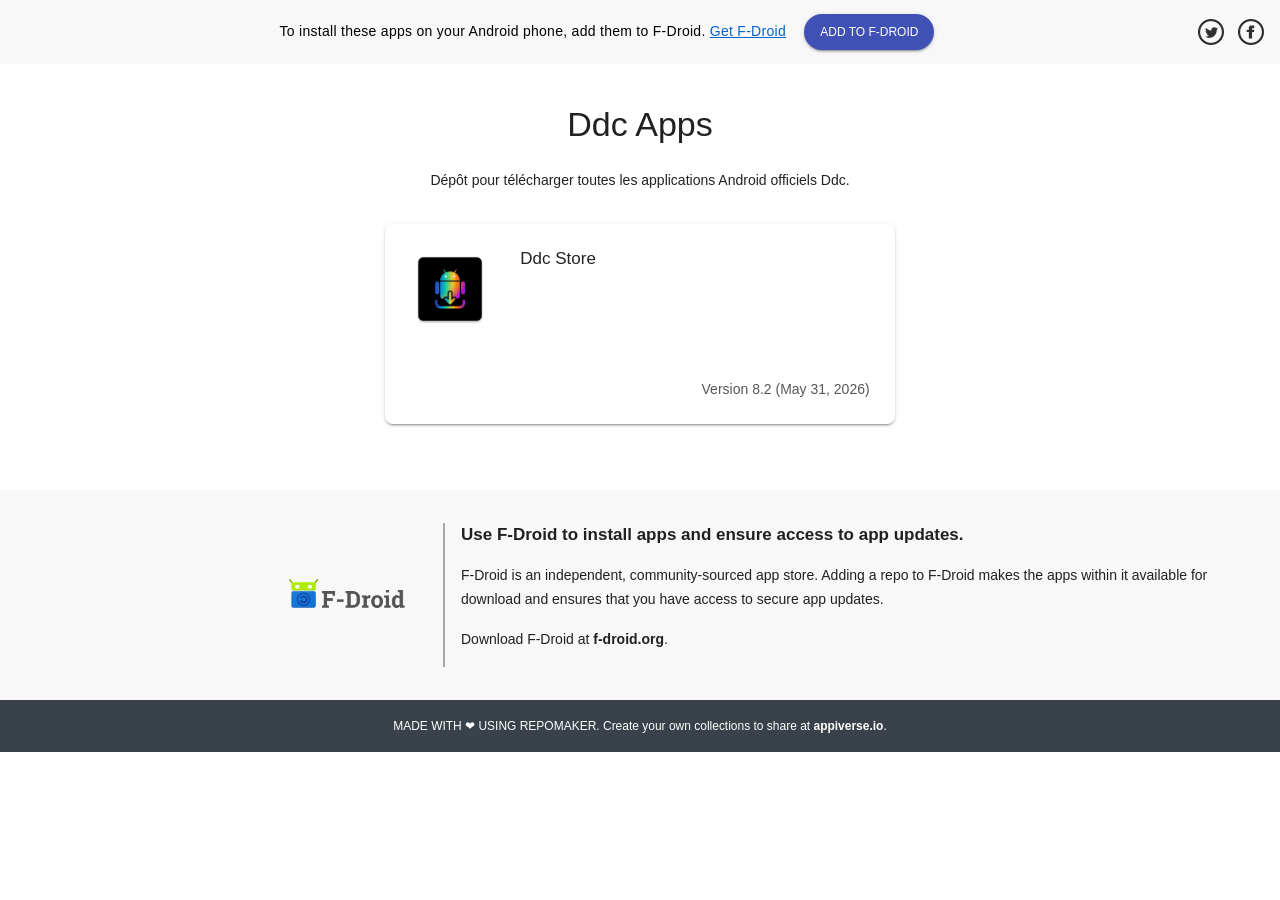
==== fdroid/repo/index.html @ 3a28c649 "fdroidserver git-mirror" ====
<!DOCTYPE html>

<html>
<head>
	<meta charset="utf-8">
	<meta name="viewport" content="width=device-width,initial-scale=1">
	<title>Ddc Apps</title>
	<link href="assets/page.css" rel="stylesheet" type="text/css" media="all">
</head>

<body>

<div class="mdl-layout mdl-js-layout mdl-layout--fixed-header mdl-layout--no-desktop-drawer-button">

	<header class="repo-header mdl-layout__header mdl-layout__header--waterfall">
		<div class="mdl-layout__header-row">
			
<div class="mdl-layout-title">
	<span class="only-desktop">
		To install these apps on your Android phone, add them to F-Droid.
		<a href="https://f-droid.org" target="_blank" rel="noopener">Get F-Droid</a>
	</span>

	<div id="repo-buttons-add">
		<button class="mdl-button mdl-js-button mdl-button--raised mdl-js-ripple-effect mdl-button--colored only-mobile"
				onclick="showInstallButtons()">
			Add to F-Droid
		</button>
	</div>
	<a href="assets/qr_code.html" class="rm-no-underline only-desktop">
		<button class="mdl-button mdl-js-button mdl-button--raised mdl-js-ripple-effect mdl-button--colored">
			Add to F-Droid
		</button>
	</a>
	<div id="repo-buttons-install" class="only-mobile">
		<a href="https://f-droid.org" target="_blank" rel="noopener" class="rm-no-underline">
			<button id="repo-buttons-install-need"
					class="mdl-button mdl-js-button mdl-button--raised mdl-js-ripple-effect">
				I need F-Droid
			</button>
		</a>
		<a href="fdroidrepos://raw.githubusercontent.com/Glocus26/fdroid-repo/master/fdroid/repo?fingerprint=419B1F20242FBC476F966D34A1747DFF2955BC01858ABA0C4986F9C5D7C2ED3B" class="repo-buttons-install-have">
			<button class="mdl-button mdl-js-button mdl-button--raised mdl-js-ripple-effect"
					onclick="addRepo()">
				I have F-Droid
			</button>
		</a>
	</div>
</div>

<nav class="mdl-navigation">
	
	<a href="https://twitter.com/intent/tweet?text=Check%20out%20this%20F-Droid%20repo%3A%20Ddc%20Apps&url=https%3A//raw.githubusercontent.com/Glocus26/fdroid-repo/master/fdroid/repo%3Ffingerprint%3D419B1F20242FBC476F966D34A1747DFF2955BC01858ABA0C4986F9C5D7C2ED3B"
	   rel="noopener" target="_blank">
		<img src="assets/twitter.png"/>
	</a>
	
	<a href="https://www.facebook.com/sharer/sharer.php?u=https%3A//raw.githubusercontent.com/Glocus26/fdroid-repo/master/fdroid/repo%3Ffingerprint%3D419B1F20242FBC476F966D34A1747DFF2955BC01858ABA0C4986F9C5D7C2ED3B"
	   rel="noopener" target="_blank">
		<img src="assets/facebook.png"/>
	</a>
</nav>

		</div>
	</header>

	<main class="mdl-layout__content">
		
		<section class="mdl-grid mdl-cell--10-col">
			<div class="mdl-cell mdl-cell--12-col repo-content">
				<h3>Ddc Apps</h3>
				<p>Dépôt pour télécharger toutes les applications Android officiels Ddc.</p>
			</div>
			
			

<div class="rm-app-card rm-app-card--no-hover mdl-cell mdl-cell--6-col
			mdl-card mdl-shadow--2dp mdl-color--white"
	 >

	<div class="rm-app-card-left"
		style="background-image: url(icons-640/com.ddc.store.31_VPaTFKN.png)">
	</div>
	<div class="rm-app-card-right">
		<div class="rm-app-card-title">Ddc Store</div>
		<div class="rm-app-card-summary"></div>
		<div class="rm-app-card-description"></div>
		
		
		<div class="rm-app-card-updated">
			Version 8.2 (May 31, 2026)
		</div>
		
	</div>

</div>


			
		</section>
		<footer class="mdl-mega-footer" id="f-droid">
			<div class="mdl-mega-footer__top-section mdl-grid">
				<div class="mdl-cell mdl-cell--4-col fdroid-icon">
	<img src="assets/f-droid.png"/>
</div>
<div class="mdl-cell mdl-cell--8-col fdroid-text">
	<p>Use F-Droid to install apps and ensure access to app updates.</p>

	<p>
		F-Droid is an independent, community-sourced app store.
		Adding a repo to  F-Droid makes the apps within it available for download
		and ensures that you have access to secure app updates.
	</p>
	<p>
		Download F-Droid at <a href="https://f-droid.org">f-droid.org</a>.
	</p>
</div>

			</div>
			<div class="mdl-mega-footer__bottom-section">
				<span class="repo-made-with">Made with ❤ using repomaker.</span>
				Create your own collections to share at
				<a href="https://appiverse.io/submit/">appiverse.io</a>.
			</div>
		</footer>

	</main>
</div>


<script src="assets/material.min.js"></script>
<script type="text/javascript">
	var add = document.getElementById('repo-buttons-add');
	var install = document.getElementById('repo-buttons-install');
	add.style.display = 'inline-block';
	install.style.display = 'none';
	function showInstallButtons() {
		add.style.display = 'none';
		install.style.display = 'inline-block';
	}
	function addRepo() {
		add.style.display = 'inline-block';
		install.style.display = 'none';
	}
</script>


</body>
</html>
---- fdroid/repo/assets/page.css ----
@charset "UTF-8";
@font-face {
  font-family: "Roboto";
  src: url("roboto-fonts/roboto/Roboto-Regular.woff2") format("woff2"), url("roboto-fonts/roboto/Roboto-Regular.woff") format("woff");
  font-weight: 400;
  font-style: normal; }

@font-face {
  font-family: "Roboto-Regular";
  src: url("roboto-fonts/roboto/Roboto-Regular.woff2") format("woff2"), url("roboto-fonts/roboto/Roboto-Regular.woff") format("woff"); }

@font-face {
  font-family: "Roboto";
  src: url("roboto-fonts/roboto/Roboto-RegularItalic.woff2") format("woff2"), url("roboto-fonts/roboto/Roboto-RegularItalic.woff") format("woff");
  font-weight: 400;
  font-style: italic; }

@font-face {
  font-family: "Roboto-RegularItalic";
  src: url("roboto-fonts/roboto/Roboto-RegularItalic.woff2") format("woff2"), url("roboto-fonts/roboto/Roboto-RegularItalic.woff") format("woff"); }

@font-face {
  font-family: "Roboto";
  src: url("roboto-fonts/roboto/Roboto-Light.woff2") format("woff2"), url("roboto-fonts/roboto/Roboto-Light.woff") format("woff");
  font-weight: 300;
  font-style: normal; }

@font-face {
  font-family: "Roboto-Light";
  src: url("roboto-fonts/roboto/Roboto-Light.woff2") format("woff2"), url("roboto-fonts/roboto/Roboto-Light.woff") format("woff"); }

@font-face {
  font-family: "Roboto";
  src: url("roboto-fonts/roboto/Roboto-LightItalic.woff2") format("woff2"), url("roboto-fonts/roboto/Roboto-LightItalic.woff") format("woff");
  font-weight: 300;
  font-style: italic; }

@font-face {
  font-family: "Roboto-LightItalic";
  src: url("roboto-fonts/roboto/Roboto-LightItalic.woff2") format("woff2"), url("roboto-fonts/roboto/Roboto-LightItalic.woff") format("woff"); }

@font-face {
  font-family: "Roboto";
  src: url("roboto-fonts/roboto/Roboto-Thin.woff2") format("woff2"), url("roboto-fonts/roboto/Roboto-Thin.woff") format("woff");
  font-weight: 100;
  font-style: normal; }

@font-face {
  font-family: "Roboto-Thin";
  src: url("roboto-fonts/roboto/Roboto-Thin.woff2") format("woff2"), url("roboto-fonts/roboto/Roboto-Thin.woff") format("woff"); }

@font-face {
  font-family: "Roboto";
  src: url("roboto-fonts/roboto/Roboto-ThinItalic.woff2") format("woff2"), url("roboto-fonts/roboto/Roboto-ThinItalic.woff") format("woff");
  font-weight: 100;
  font-style: italic; }

@font-face {
  font-family: "Roboto-ThinItalic";
  src: url("roboto-fonts/roboto/Roboto-ThinItalic.woff2") format("woff2"), url("roboto-fonts/roboto/Roboto-ThinItalic.woff") format("woff"); }

@font-face {
  font-family: "Roboto";
  src: url("roboto-fonts/roboto/Roboto-Medium.woff2") format("woff2"), url("roboto-fonts/roboto/Roboto-Medium.woff") format("woff");
  font-weight: 500;
  font-style: normal; }

@font-face {
  font-family: "Roboto-Medium";
  src: url("roboto-fonts/roboto/Roboto-Medium.woff2") format("woff2"), url("roboto-fonts/roboto/Roboto-Medium.woff") format("woff"); }

@font-face {
  font-family: "Roboto";
  src: url("roboto-fonts/roboto/Roboto-MediumItalic.woff2") format("woff2"), url("roboto-fonts/roboto/Roboto-MediumItalic.woff") format("woff");
  font-weight: 500;
  font-style: italic; }

@font-face {
  font-family: "Roboto-MediumItalic";
  src: url("roboto-fonts/roboto/Roboto-MediumItalic.woff2") format("woff2"), url("roboto-fonts/roboto/Roboto-MediumItalic.woff") format("woff"); }

@font-face {
  font-family: "Roboto";
  src: url("roboto-fonts/roboto/Roboto-Bold.woff2") format("woff2"), url("roboto-fonts/roboto/Roboto-Bold.woff") format("woff");
  font-weight: 700;
  font-style: normal; }

@font-face {
  font-family: "Roboto-Bold";
  src: url("roboto-fonts/roboto/Roboto-Bold.woff2") format("woff2"), url("roboto-fonts/roboto/Roboto-Bold.woff") format("woff"); }

@font-face {
  font-family: "Roboto";
  src: url("roboto-fonts/roboto/Roboto-BoldItalic.woff2") format("woff2"), url("roboto-fonts/roboto/Roboto-BoldItalic.woff") format("woff");
  font-weight: 700;
  font-style: italic; }

@font-face {
  font-family: "Roboto-BoldItalic";
  src: url("roboto-fonts/roboto/Roboto-BoldItalic.woff2") format("woff2"), url("roboto-fonts/roboto/Roboto-BoldItalic.woff") format("woff"); }

@font-face {
  font-family: "Roboto";
  src: url("roboto-fonts/roboto/Roboto-Black.woff2") format("woff2"), url("roboto-fonts/roboto/Roboto-Black.woff") format("woff");
  font-weight: 900;
  font-style: normal; }

@font-face {
  font-family: "Roboto-Black";
  src: url("roboto-fonts/roboto/Roboto-Black.woff2") format("woff2"), url("roboto-fonts/roboto/Roboto-Black.woff") format("woff"); }

@font-face {
  font-family: "Roboto";
  src: url("roboto-fonts/roboto/Roboto-BlackItalic.woff2") format("woff2"), url("roboto-fonts/roboto/Roboto-BlackItalic.woff") format("woff");
  font-weight: 900;
  font-style: italic; }

@font-face {
  font-family: "Roboto-BlackItalic";
  src: url("roboto-fonts/roboto/Roboto-BlackItalic.woff2") format("woff2"), url("roboto-fonts/roboto/Roboto-BlackItalic.woff") format("woff"); }

/**
 * Copyright 2015 Google Inc. All Rights Reserved.
 *
 * Licensed under the Apache License, Version 2.0 (the "License");
 * you may not use this file except in compliance with the License.
 * You may obtain a copy of the License at
 *
 *      http://www.apache.org/licenses/LICENSE-2.0
 *
 * Unless required by applicable law or agreed to in writing, software
 * distributed under the License is distributed on an "AS IS" BASIS,
 * WITHOUT WARRANTIES OR CONDITIONS OF ANY KIND, either express or implied.
 * See the License for the specific language governing permissions and
 * limitations under the License.
 */
/**
 * Copyright 2015 Google Inc. All Rights Reserved.
 *
 * Licensed under the Apache License, Version 2.0 (the "License");
 * you may not use this file except in compliance with the License.
 * You may obtain a copy of the License at
 *
 *      http://www.apache.org/licenses/LICENSE-2.0
 *
 * Unless required by applicable law or agreed to in writing, software
 * distributed under the License is distributed on an "AS IS" BASIS,
 * WITHOUT WARRANTIES OR CONDITIONS OF ANY KIND, either express or implied.
 * See the License for the specific language governing permissions and
 * limitations under the License.
 */
/*------------------------------------*\
    $CONTENTS
\*------------------------------------*/
/**
 * STYLE GUIDE VARIABLES------------------Declarations of Sass variables
 * -----Typography
 * -----Colors
 * -----Textfield
 * -----Switch
 * -----Spinner
 * -----Radio
 * -----Menu
 * -----List
 * -----Layout
 * -----Icon toggles
 * -----Footer
 * -----Column
 * -----Checkbox
 * -----Card
 * -----Button
 * -----Animation
 * -----Progress
 * -----Badge
 * -----Shadows
 * -----Grid
 * -----Data table
 * -----Dialog
 * -----Snackbar
 * -----Tooltip
 * -----Chip
 *
 * Even though all variables have the `!default` directive, most of them
 * should not be changed as they are dependent one another. This can cause
 * visual distortions (like alignment issues) that are hard to track down
 * and fix.
 */
/* ==========  TYPOGRAPHY  ========== */
/* We're splitting fonts into "preferred" and "performance" in order to optimize
   page loading. For important text, such as the body, we want it to load
   immediately and not wait for the web font load, whereas for other sections,
   such as headers and titles, we're OK with things taking a bit longer to load.
   We do have some optional classes and parameters in the mixins, in case you
   definitely want to make sure you're using the preferred font and don't mind
   the performance hit.
   We should be able to improve on this once CSS Font Loading L3 becomes more
   widely available.
*/
/* ==========  COLORS  ========== */
/**
*
* Material design color palettes.
* @see http://www.google.com/design/spec/style/color.html
*
**/
/**
 * Copyright 2015 Google Inc. All Rights Reserved.
 *
 * Licensed under the Apache License, Version 2.0 (the "License");
 * you may not use this file except in compliance with the License.
 * You may obtain a copy of the License at
 *
 *      http://www.apache.org/licenses/LICENSE-2.0
 *
 * Unless required by applicable law or agreed to in writing, software
 * distributed under the License is distributed on an "AS IS" BASIS,
 * WITHOUT WARRANTIES OR CONDITIONS OF ANY KIND, either express or implied.
 * See the License for the specific language governing permissions and
 * limitations under the License.
 */
/* ==========  Color Palettes  ========== */
/* colors.scss */
/**
 * Copyright 2015 Google Inc. All Rights Reserved.
 *
 * Licensed under the Apache License, Version 2.0 (the "License");
 * you may not use this file except in compliance with the License.
 * You may obtain a copy of the License at
 *
 *      http://www.apache.org/licenses/LICENSE-2.0
 *
 * Unless required by applicable law or agreed to in writing, software
 * distributed under the License is distributed on an "AS IS" BASIS,
 * WITHOUT WARRANTIES OR CONDITIONS OF ANY KIND, either express or implied.
 * See the License for the specific language governing permissions and
 * limitations under the License.
 */
/* ==========  IMAGES  ========== */
/* ==========  Color & Themes  ========== */
/* ==========  Typography  ========== */
/* ==========  Components  ========== */
/* ==========  Standard Buttons  ========== */
/* ==========  Icon Toggles  ========== */
/* ==========  Radio Buttons  ========== */
/* ==========  Ripple effect  ========== */
/* ==========  Layout  ========== */
/* ==========  Content Tabs  ========== */
/* ==========  Checkboxes  ========== */
/* ==========  Switches  ========== */
/* ==========  Spinner  ========== */
/* ==========  Text fields  ========== */
/* ==========  Card  ========== */
/* ==========  Sliders ========== */
/* ========== Progress ========== */
/* ==========  List ========== */
/* ==========  Item ========== */
/* ==========  Dropdown menu ========== */
/* ==========  Tooltips  ========== */
/* ==========  Footer  ========== */
/* TEXTFIELD */
/* SWITCH */
/* SPINNER */
/* RADIO */
/* MENU */
/* LIST */
/* LAYOUT */
/* ICON TOGGLE */
/* FOOTER */
/*mega-footer*/
/*mini-footer*/
/* CHECKBOX */
/* CARD */
/* Card dimensions */
/* Cover image */
/* BUTTON */
/**
 *
 * Dimensions
 *
 */
/* ANIMATION */
/* PROGRESS */
/* BADGE */
/* SHADOWS */
/* GRID */
/* DATA TABLE */
/* DIALOG */
/* SNACKBAR */
/* TOOLTIP */
/* CHIP */
/**
 * Copyright 2015 Google Inc. All Rights Reserved.
 *
 * Licensed under the Apache License, Version 2.0 (the "License");
 * you may not use this file except in compliance with the License.
 * You may obtain a copy of the License at
 *
 *      http://www.apache.org/licenses/LICENSE-2.0
 *
 * Unless required by applicable law or agreed to in writing, software
 * distributed under the License is distributed on an "AS IS" BASIS,
 * WITHOUT WARRANTIES OR CONDITIONS OF ANY KIND, either express or implied.
 * See the License for the specific language governing permissions and
 * limitations under the License.
 */
/* Typography */
/* Shadows */
/* Animations */
/* Dialog */
.mdl-button, .rm-app-card-footer-action button, .rm-app-card-footer-action button:focus:not(:active) {
  background: transparent;
  border: none;
  border-radius: 2px;
  color: rgb(0,0,0);
  position: relative;
  height: 36px;
  margin: 0;
  min-width: 64px;
  padding: 0 16px;
  display: inline-block;
  font-family: "Roboto", "Helvetica", "Arial", sans-serif;
  font-size: 14px;
  font-weight: 500;
  text-transform: uppercase;
  line-height: 1;
  letter-spacing: 0;
  overflow: hidden;
  will-change: box-shadow;
  transition: box-shadow 0.2s cubic-bezier(0.4, 0, 1, 1), background-color 0.2s cubic-bezier(0.4, 0, 0.2, 1), color 0.2s cubic-bezier(0.4, 0, 0.2, 1);
  outline: none;
  cursor: pointer;
  text-decoration: none;
  text-align: center;
  line-height: 36px;
  vertical-align: middle; }
  .mdl-button::-moz-focus-inner, .rm-app-card-footer-action button::-moz-focus-inner, .rm-app-card-footer-action button:focus:not(:active)::-moz-focus-inner {
    border: 0; }
  .mdl-button:hover, .rm-app-card-footer-action button:hover, .rm-app-card-footer-action button:hover:focus:not(:active) {
    background-color: rgba(158,158,158, 0.20); }
  .mdl-button:focus:not(:active), .rm-app-card-footer-action button:focus:not(:active) {
    background-color: rgba(0,0,0, 0.12); }
  .mdl-button:active, .rm-app-card-footer-action button:active, .rm-app-card-footer-action button:active:focus:not(:active) {
    background-color: rgba(158,158,158, 0.40); }
  .mdl-button.mdl-button--colored, .rm-app-card-footer-action button.mdl-button--colored, .rm-app-card-footer-action button.mdl-button--colored:focus:not(:active) {
    color: rgb(63,81,181); }
    .mdl-button.mdl-button--colored:focus:not(:active), .rm-app-card-footer-action button.mdl-button--colored:focus:not(:active) {
      background-color: rgba(0,0,0, 0.12); }

input.mdl-button[type="submit"] {
  -webkit-appearance: none; }

.mdl-button--raised {
  background: rgba(158,158,158, 0.20);
  box-shadow: 0 2px 2px 0 rgba(0, 0, 0, 0.14), 0 3px 1px -2px rgba(0, 0, 0, 0.2), 0 1px 5px 0 rgba(0, 0, 0, 0.12); }
  .mdl-button--raised:active {
    box-shadow: 0 4px 5px 0 rgba(0, 0, 0, 0.14), 0 1px 10px 0 rgba(0, 0, 0, 0.12), 0 2px 4px -1px rgba(0, 0, 0, 0.2);
    background-color: rgba(158,158,158, 0.40); }
  .mdl-button--raised:focus:not(:active) {
    box-shadow: 0 0 8px rgba(0, 0, 0, 0.18), 0 8px 16px rgba(0, 0, 0, 0.36);
    background-color: rgba(158,158,158, 0.40); }
  .mdl-button--raised.mdl-button--colored {
    background: rgb(63,81,181);
    color: rgb(255,255,255); }
    .mdl-button--raised.mdl-button--colored:hover {
      background-color: rgb(63,81,181); }
    .mdl-button--raised.mdl-button--colored:active {
      background-color: rgb(63,81,181); }
    .mdl-button--raised.mdl-button--colored:focus:not(:active) {
      background-color: rgb(63,81,181); }
    .mdl-button--raised.mdl-button--colored .mdl-ripple {
      background: rgb(255,255,255); }

.mdl-button--fab {
  border-radius: 50%;
  font-size: 24px;
  height: 56px;
  margin: auto;
  min-width: 56px;
  width: 56px;
  padding: 0;
  overflow: hidden;
  background: rgba(158,158,158, 0.20);
  box-shadow: 0 1px 1.5px 0 rgba(0, 0, 0, 0.12), 0 1px 1px 0 rgba(0, 0, 0, 0.24);
  position: relative;
  line-height: normal; }
  .mdl-button--fab .material-icons {
    position: absolute;
    top: 50%;
    left: 50%;
    transform: translate(-12px, -12px);
    line-height: 24px;
    width: 24px; }
  .mdl-button--fab.mdl-button--mini-fab {
    height: 40px;
    min-width: 40px;
    width: 40px; }
  .mdl-button--fab .mdl-button__ripple-container {
    border-radius: 50%;
    -webkit-mask-image: -webkit-radial-gradient(circle, white, black); }
  .mdl-button--fab:active {
    box-shadow: 0 4px 5px 0 rgba(0, 0, 0, 0.14), 0 1px 10px 0 rgba(0, 0, 0, 0.12), 0 2px 4px -1px rgba(0, 0, 0, 0.2);
    background-color: rgba(158,158,158, 0.40); }
  .mdl-button--fab:focus:not(:active) {
    box-shadow: 0 0 8px rgba(0, 0, 0, 0.18), 0 8px 16px rgba(0, 0, 0, 0.36);
    background-color: rgba(158,158,158, 0.40); }
  .mdl-button--fab.mdl-button--colored {
    background: rgb(255,64,129);
    color: rgb(255,255,255); }
    .mdl-button--fab.mdl-button--colored:hover {
      background-color: rgb(255,64,129); }
    .mdl-button--fab.mdl-button--colored:focus:not(:active) {
      background-color: rgb(255,64,129); }
    .mdl-button--fab.mdl-button--colored:active {
      background-color: rgb(255,64,129); }
    .mdl-button--fab.mdl-button--colored .mdl-ripple {
      background: rgb(255,255,255); }

.mdl-button--icon {
  border-radius: 50%;
  font-size: 24px;
  height: 32px;
  margin-left: 0;
  margin-right: 0;
  min-width: 32px;
  width: 32px;
  padding: 0;
  overflow: hidden;
  color: inherit;
  line-height: normal; }
  .mdl-button--icon .material-icons {
    position: absolute;
    top: 50%;
    left: 50%;
    transform: translate(-12px, -12px);
    line-height: 24px;
    width: 24px; }
  .mdl-button--icon.mdl-button--mini-icon {
    height: 24px;
    min-width: 24px;
    width: 24px; }
    .mdl-button--icon.mdl-button--mini-icon .material-icons {
      top: 0px;
      left: 0px; }
  .mdl-button--icon .mdl-button__ripple-container {
    border-radius: 50%;
    -webkit-mask-image: -webkit-radial-gradient(circle, white, black); }

.mdl-button__ripple-container {
  display: block;
  height: 100%;
  left: 0px;
  position: absolute;
  top: 0px;
  width: 100%;
  z-index: 0;
  overflow: hidden; }
  .mdl-button[disabled] .mdl-button__ripple-container .mdl-ripple, .rm-app-card-footer-action button[disabled] .mdl-button__ripple-container .mdl-ripple, .mdl-button.mdl-button--disabled .mdl-button__ripple-container .mdl-ripple, .rm-app-card-footer-action button.mdl-button--disabled .mdl-button__ripple-container .mdl-ripple {
    background-color: transparent; }

.mdl-button--primary.mdl-button--primary {
  color: rgb(63,81,181); }
  .mdl-button--primary.mdl-button--primary .mdl-ripple {
    background: rgb(255,255,255); }
  .mdl-button--primary.mdl-button--primary.mdl-button--raised, .mdl-button--primary.mdl-button--primary.mdl-button--fab {
    color: rgb(255,255,255);
    background-color: rgb(63,81,181); }

.mdl-button--accent.mdl-button--accent {
  color: rgb(255,64,129); }
  .mdl-button--accent.mdl-button--accent .mdl-ripple {
    background: rgb(255,255,255); }
  .mdl-button--accent.mdl-button--accent.mdl-button--raised, .mdl-button--accent.mdl-button--accent.mdl-button--fab {
    color: rgb(255,255,255);
    background-color: rgb(255,64,129); }

.mdl-button[disabled][disabled], .rm-app-card-footer-action button[disabled][disabled], .mdl-button.mdl-button--disabled.mdl-button--disabled, .rm-app-card-footer-action button.mdl-button--disabled.mdl-button--disabled {
  color: rgba(0,0,0, 0.26);
  cursor: default;
  background-color: transparent; }

.mdl-button--fab[disabled][disabled], .mdl-button--fab.mdl-button--disabled.mdl-button--disabled {
  background-color: rgba(0,0,0, 0.12);
  color: rgba(0,0,0, 0.26); }

.mdl-button--raised[disabled][disabled], .mdl-button--raised.mdl-button--disabled.mdl-button--disabled {
  background-color: rgba(0,0,0, 0.12);
  color: rgba(0,0,0, 0.26);
  box-shadow: none; }

.mdl-button--colored[disabled][disabled], .mdl-button--colored.mdl-button--disabled.mdl-button--disabled {
  color: rgba(0,0,0, 0.26); }

.mdl-button .material-icons, .rm-app-card-footer-action button .material-icons, .rm-app-card-footer-action button:focus:not(:active) .material-icons {
  vertical-align: middle; }

/**
 * Copyright 2015 Google Inc. All Rights Reserved.
 *
 * Licensed under the Apache License, Version 2.0 (the "License");
 * you may not use this file except in compliance with the License.
 * You may obtain a copy of the License at
 *
 *      http://www.apache.org/licenses/LICENSE-2.0
 *
 * Unless required by applicable law or agreed to in writing, software
 * distributed under the License is distributed on an "AS IS" BASIS,
 * WITHOUT WARRANTIES OR CONDITIONS OF ANY KIND, either express or implied.
 * See the License for the specific language governing permissions and
 * limitations under the License.
 */
/**
 * Copyright 2015 Google Inc. All Rights Reserved.
 *
 * Licensed under the Apache License, Version 2.0 (the "License");
 * you may not use this file except in compliance with the License.
 * You may obtain a copy of the License at
 *
 *      http://www.apache.org/licenses/LICENSE-2.0
 *
 * Unless required by applicable law or agreed to in writing, software
 * distributed under the License is distributed on an "AS IS" BASIS,
 * WITHOUT WARRANTIES OR CONDITIONS OF ANY KIND, either express or implied.
 * See the License for the specific language governing permissions and
 * limitations under the License.
 */
/*------------------------------------*\
    $CONTENTS
\*------------------------------------*/
/**
 * STYLE GUIDE VARIABLES------------------Declarations of Sass variables
 * -----Typography
 * -----Colors
 * -----Textfield
 * -----Switch
 * -----Spinner
 * -----Radio
 * -----Menu
 * -----List
 * -----Layout
 * -----Icon toggles
 * -----Footer
 * -----Column
 * -----Checkbox
 * -----Card
 * -----Button
 * -----Animation
 * -----Progress
 * -----Badge
 * -----Shadows
 * -----Grid
 * -----Data table
 * -----Dialog
 * -----Snackbar
 * -----Tooltip
 * -----Chip
 *
 * Even though all variables have the `!default` directive, most of them
 * should not be changed as they are dependent one another. This can cause
 * visual distortions (like alignment issues) that are hard to track down
 * and fix.
 */
/* ==========  TYPOGRAPHY  ========== */
/* We're splitting fonts into "preferred" and "performance" in order to optimize
   page loading. For important text, such as the body, we want it to load
   immediately and not wait for the web font load, whereas for other sections,
   such as headers and titles, we're OK with things taking a bit longer to load.
   We do have some optional classes and parameters in the mixins, in case you
   definitely want to make sure you're using the preferred font and don't mind
   the performance hit.
   We should be able to improve on this once CSS Font Loading L3 becomes more
   widely available.
*/
/* ==========  COLORS  ========== */
/**
*
* Material design color palettes.
* @see http://www.google.com/design/spec/style/color.html
*
**/
/**
 * Copyright 2015 Google Inc. All Rights Reserved.
 *
 * Licensed under the Apache License, Version 2.0 (the "License");
 * you may not use this file except in compliance with the License.
 * You may obtain a copy of the License at
 *
 *      http://www.apache.org/licenses/LICENSE-2.0
 *
 * Unless required by applicable law or agreed to in writing, software
 * distributed under the License is distributed on an "AS IS" BASIS,
 * WITHOUT WARRANTIES OR CONDITIONS OF ANY KIND, either express or implied.
 * See the License for the specific language governing permissions and
 * limitations under the License.
 */
/* ==========  Color Palettes  ========== */
/* colors.scss */
/**
 * Copyright 2015 Google Inc. All Rights Reserved.
 *
 * Licensed under the Apache License, Version 2.0 (the "License");
 * you may not use this file except in compliance with the License.
 * You may obtain a copy of the License at
 *
 *      http://www.apache.org/licenses/LICENSE-2.0
 *
 * Unless required by applicable law or agreed to in writing, software
 * distributed under the License is distributed on an "AS IS" BASIS,
 * WITHOUT WARRANTIES OR CONDITIONS OF ANY KIND, either express or implied.
 * See the License for the specific language governing permissions and
 * limitations under the License.
 */
/* ==========  IMAGES  ========== */
/* ==========  Color & Themes  ========== */
/* ==========  Typography  ========== */
/* ==========  Components  ========== */
/* ==========  Standard Buttons  ========== */
/* ==========  Icon Toggles  ========== */
/* ==========  Radio Buttons  ========== */
/* ==========  Ripple effect  ========== */
/* ==========  Layout  ========== */
/* ==========  Content Tabs  ========== */
/* ==========  Checkboxes  ========== */
/* ==========  Switches  ========== */
/* ==========  Spinner  ========== */
/* ==========  Text fields  ========== */
/* ==========  Card  ========== */
/* ==========  Sliders ========== */
/* ========== Progress ========== */
/* ==========  List ========== */
/* ==========  Item ========== */
/* ==========  Dropdown menu ========== */
/* ==========  Tooltips  ========== */
/* ==========  Footer  ========== */
/* TEXTFIELD */
/* SWITCH */
/* SPINNER */
/* RADIO */
/* MENU */
/* LIST */
/* LAYOUT */
/* ICON TOGGLE */
/* FOOTER */
/*mega-footer*/
/*mini-footer*/
/* CHECKBOX */
/* CARD */
/* Card dimensions */
/* Cover image */
/* BUTTON */
/**
 *
 * Dimensions
 *
 */
/* ANIMATION */
/* PROGRESS */
/* BADGE */
/* SHADOWS */
/* GRID */
/* DATA TABLE */
/* DIALOG */
/* SNACKBAR */
/* TOOLTIP */
/* CHIP */
.mdl-card {
  display: flex;
  flex-direction: column;
  font-size: 16px;
  font-weight: 400;
  min-height: 200px;
  overflow: hidden;
  width: 330px;
  z-index: 1;
  position: relative;
  background: rgb(255,255,255);
  border-radius: 2px;
  box-sizing: border-box; }

.mdl-card__media {
  background-color: rgb(255,64,129);
  background-repeat: repeat;
  background-position: 50% 50%;
  background-size: cover;
  background-origin: padding-box;
  background-attachment: scroll;
  box-sizing: border-box; }

.mdl-card__title {
  align-items: center;
  color: rgb(0,0,0);
  display: block;
  display: flex;
  justify-content: stretch;
  line-height: normal;
  padding: 16px 16px;
  perspective-origin: 165px 56px;
  transform-origin: 165px 56px;
  box-sizing: border-box; }
  .mdl-card__title.mdl-card--border {
    border-bottom: 1px solid rgba(0, 0, 0, 0.1); }

.mdl-card__title-text {
  align-self: flex-end;
  color: inherit;
  display: block;
  display: flex;
  font-size: 24px;
  font-weight: 300;
  line-height: normal;
  overflow: hidden;
  transform-origin: 149px 48px;
  margin: 0; }

.mdl-card__subtitle-text {
  font-size: 14px;
  color: rgba(0,0,0, 0.54);
  margin: 0; }

.mdl-card__supporting-text {
  color: rgba(0,0,0, 0.54);
  font-size: 1rem;
  line-height: 18px;
  overflow: hidden;
  padding: 16px 16px;
  width: 90%; }
  .mdl-card__supporting-text.mdl-card--border {
    border-bottom: 1px solid rgba(0, 0, 0, 0.1); }

.mdl-card__actions {
  font-size: 16px;
  line-height: normal;
  width: 100%;
  background-color: rgba(0, 0, 0, 0);
  padding: 8px;
  box-sizing: border-box; }
  .mdl-card__actions.mdl-card--border {
    border-top: 1px solid rgba(0, 0, 0, 0.1); }

.mdl-card--expand {
  flex-grow: 1; }

.mdl-card__menu {
  position: absolute;
  right: 16px;
  top: 16px; }

/**
 * Copyright 2015 Google Inc. All Rights Reserved.
 *
 * Licensed under the Apache License, Version 2.0 (the "License");
 * you may not use this file except in compliance with the License.
 * You may obtain a copy of the License at
 *
 *      http://www.apache.org/licenses/LICENSE-2.0
 *
 * Unless required by applicable law or agreed to in writing, software
 * distributed under the License is distributed on an "AS IS" BASIS,
 * WITHOUT WARRANTIES OR CONDITIONS OF ANY KIND, either express or implied.
 * See the License for the specific language governing permissions and
 * limitations under the License.
 */
/*
* NOTE: Some rules here are applied using duplicate selectors.
* This is on purpose to increase their specificity when applied.
* For example: `.mdl-cell--1-col-phone.mdl-cell--1-col-phone`
*/
/**
 * Copyright 2015 Google Inc. All Rights Reserved.
 *
 * Licensed under the Apache License, Version 2.0 (the "License");
 * you may not use this file except in compliance with the License.
 * You may obtain a copy of the License at
 *
 *      http://www.apache.org/licenses/LICENSE-2.0
 *
 * Unless required by applicable law or agreed to in writing, software
 * distributed under the License is distributed on an "AS IS" BASIS,
 * WITHOUT WARRANTIES OR CONDITIONS OF ANY KIND, either express or implied.
 * See the License for the specific language governing permissions and
 * limitations under the License.
 */
/*------------------------------------*\
    $CONTENTS
\*------------------------------------*/
/**
 * STYLE GUIDE VARIABLES------------------Declarations of Sass variables
 * -----Typography
 * -----Colors
 * -----Textfield
 * -----Switch
 * -----Spinner
 * -----Radio
 * -----Menu
 * -----List
 * -----Layout
 * -----Icon toggles
 * -----Footer
 * -----Column
 * -----Checkbox
 * -----Card
 * -----Button
 * -----Animation
 * -----Progress
 * -----Badge
 * -----Shadows
 * -----Grid
 * -----Data table
 * -----Dialog
 * -----Snackbar
 * -----Tooltip
 * -----Chip
 *
 * Even though all variables have the `!default` directive, most of them
 * should not be changed as they are dependent one another. This can cause
 * visual distortions (like alignment issues) that are hard to track down
 * and fix.
 */
/* ==========  TYPOGRAPHY  ========== */
/* We're splitting fonts into "preferred" and "performance" in order to optimize
   page loading. For important text, such as the body, we want it to load
   immediately and not wait for the web font load, whereas for other sections,
   such as headers and titles, we're OK with things taking a bit longer to load.
   We do have some optional classes and parameters in the mixins, in case you
   definitely want to make sure you're using the preferred font and don't mind
   the performance hit.
   We should be able to improve on this once CSS Font Loading L3 becomes more
   widely available.
*/
/* ==========  COLORS  ========== */
/**
*
* Material design color palettes.
* @see http://www.google.com/design/spec/style/color.html
*
**/
/**
 * Copyright 2015 Google Inc. All Rights Reserved.
 *
 * Licensed under the Apache License, Version 2.0 (the "License");
 * you may not use this file except in compliance with the License.
 * You may obtain a copy of the License at
 *
 *      http://www.apache.org/licenses/LICENSE-2.0
 *
 * Unless required by applicable law or agreed to in writing, software
 * distributed under the License is distributed on an "AS IS" BASIS,
 * WITHOUT WARRANTIES OR CONDITIONS OF ANY KIND, either express or implied.
 * See the License for the specific language governing permissions and
 * limitations under the License.
 */
/* ==========  Color Palettes  ========== */
/* colors.scss */
/**
 * Copyright 2015 Google Inc. All Rights Reserved.
 *
 * Licensed under the Apache License, Version 2.0 (the "License");
 * you may not use this file except in compliance with the License.
 * You may obtain a copy of the License at
 *
 *      http://www.apache.org/licenses/LICENSE-2.0
 *
 * Unless required by applicable law or agreed to in writing, software
 * distributed under the License is distributed on an "AS IS" BASIS,
 * WITHOUT WARRANTIES OR CONDITIONS OF ANY KIND, either express or implied.
 * See the License for the specific language governing permissions and
 * limitations under the License.
 */
/* ==========  IMAGES  ========== */
/* ==========  Color & Themes  ========== */
/* ==========  Typography  ========== */
/* ==========  Components  ========== */
/* ==========  Standard Buttons  ========== */
/* ==========  Icon Toggles  ========== */
/* ==========  Radio Buttons  ========== */
/* ==========  Ripple effect  ========== */
/* ==========  Layout  ========== */
/* ==========  Content Tabs  ========== */
/* ==========  Checkboxes  ========== */
/* ==========  Switches  ========== */
/* ==========  Spinner  ========== */
/* ==========  Text fields  ========== */
/* ==========  Card  ========== */
/* ==========  Sliders ========== */
/* ========== Progress ========== */
/* ==========  List ========== */
/* ==========  Item ========== */
/* ==========  Dropdown menu ========== */
/* ==========  Tooltips  ========== */
/* ==========  Footer  ========== */
/* TEXTFIELD */
/* SWITCH */
/* SPINNER */
/* RADIO */
/* MENU */
/* LIST */
/* LAYOUT */
/* ICON TOGGLE */
/* FOOTER */
/*mega-footer*/
/*mini-footer*/
/* CHECKBOX */
/* CARD */
/* Card dimensions */
/* Cover image */
/* BUTTON */
/**
 *
 * Dimensions
 *
 */
/* ANIMATION */
/* PROGRESS */
/* BADGE */
/* SHADOWS */
/* GRID */
/* DATA TABLE */
/* DIALOG */
/* SNACKBAR */
/* TOOLTIP */
/* CHIP */
.mdl-grid {
  display: flex;
  flex-flow: row wrap;
  margin: 0 auto 0 auto;
  align-items: stretch; }
  .mdl-grid.mdl-grid--no-spacing {
    padding: 0; }

.mdl-cell {
  box-sizing: border-box; }

.mdl-cell--top {
  align-self: flex-start; }

.mdl-cell--middle {
  align-self: center; }

.mdl-cell--bottom {
  align-self: flex-end; }

.mdl-cell--stretch {
  align-self: stretch; }

.mdl-grid.mdl-grid--no-spacing > .mdl-cell {
  margin: 0; }

.mdl-cell--order-1 {
  order: 1; }

.mdl-cell--order-2 {
  order: 2; }

.mdl-cell--order-3 {
  order: 3; }

.mdl-cell--order-4 {
  order: 4; }

.mdl-cell--order-5 {
  order: 5; }

.mdl-cell--order-6 {
  order: 6; }

.mdl-cell--order-7 {
  order: 7; }

.mdl-cell--order-8 {
  order: 8; }

.mdl-cell--order-9 {
  order: 9; }

.mdl-cell--order-10 {
  order: 10; }

.mdl-cell--order-11 {
  order: 11; }

.mdl-cell--order-12 {
  order: 12; }

@media (max-width: 479px) {
  .mdl-grid {
    padding: 8px; }
  .mdl-cell {
    margin: 8px;
    width: calc(100% - 16px); }
    .mdl-grid--no-spacing > .mdl-cell {
      width: 100%; }
  .mdl-cell--hide-phone {
    display: none !important; }
  .mdl-cell--order-1-phone.mdl-cell--order-1-phone {
    order: 1; }
  .mdl-cell--order-2-phone.mdl-cell--order-2-phone {
    order: 2; }
  .mdl-cell--order-3-phone.mdl-cell--order-3-phone {
    order: 3; }
  .mdl-cell--order-4-phone.mdl-cell--order-4-phone {
    order: 4; }
  .mdl-cell--order-5-phone.mdl-cell--order-5-phone {
    order: 5; }
  .mdl-cell--order-6-phone.mdl-cell--order-6-phone {
    order: 6; }
  .mdl-cell--order-7-phone.mdl-cell--order-7-phone {
    order: 7; }
  .mdl-cell--order-8-phone.mdl-cell--order-8-phone {
    order: 8; }
  .mdl-cell--order-9-phone.mdl-cell--order-9-phone {
    order: 9; }
  .mdl-cell--order-10-phone.mdl-cell--order-10-phone {
    order: 10; }
  .mdl-cell--order-11-phone.mdl-cell--order-11-phone {
    order: 11; }
  .mdl-cell--order-12-phone.mdl-cell--order-12-phone {
    order: 12; }
  .mdl-cell--1-col,
  .mdl-cell--1-col-phone.mdl-cell--1-col-phone {
    width: calc(25% - 16px); }
    .mdl-grid--no-spacing > .mdl-cell--1-col, .mdl-grid--no-spacing > .mdl-cell--1-col-phone.mdl-cell--1-col-phone {
      width: 25%; }
  .mdl-cell--2-col,
  .mdl-cell--2-col-phone.mdl-cell--2-col-phone {
    width: calc(50% - 16px); }
    .mdl-grid--no-spacing > .mdl-cell--2-col, .mdl-grid--no-spacing > .mdl-cell--2-col-phone.mdl-cell--2-col-phone {
      width: 50%; }
  .mdl-cell--3-col,
  .mdl-cell--3-col-phone.mdl-cell--3-col-phone {
    width: calc(75% - 16px); }
    .mdl-grid--no-spacing > .mdl-cell--3-col, .mdl-grid--no-spacing > .mdl-cell--3-col-phone.mdl-cell--3-col-phone {
      width: 75%; }
  .mdl-cell--4-col,
  .mdl-cell--4-col-phone.mdl-cell--4-col-phone {
    width: calc(100% - 16px); }
    .mdl-grid--no-spacing > .mdl-cell--4-col, .mdl-grid--no-spacing > .mdl-cell--4-col-phone.mdl-cell--4-col-phone {
      width: 100%; }
  .mdl-cell--5-col,
  .mdl-cell--5-col-phone.mdl-cell--5-col-phone {
    width: calc(100% - 16px); }
    .mdl-grid--no-spacing > .mdl-cell--5-col, .mdl-grid--no-spacing > .mdl-cell--5-col-phone.mdl-cell--5-col-phone {
      width: 100%; }
  .mdl-cell--6-col,
  .mdl-cell--6-col-phone.mdl-cell--6-col-phone {
    width: calc(100% - 16px); }
    .mdl-grid--no-spacing > .mdl-cell--6-col, .mdl-grid--no-spacing > .mdl-cell--6-col-phone.mdl-cell--6-col-phone {
      width: 100%; }
  .mdl-cell--7-col,
  .mdl-cell--7-col-phone.mdl-cell--7-col-phone {
    width: calc(100% - 16px); }
    .mdl-grid--no-spacing > .mdl-cell--7-col, .mdl-grid--no-spacing > .mdl-cell--7-col-phone.mdl-cell--7-col-phone {
      width: 100%; }
  .mdl-cell--8-col,
  .mdl-cell--8-col-phone.mdl-cell--8-col-phone {
    width: calc(100% - 16px); }
    .mdl-grid--no-spacing > .mdl-cell--8-col, .mdl-grid--no-spacing > .mdl-cell--8-col-phone.mdl-cell--8-col-phone {
      width: 100%; }
  .mdl-cell--9-col,
  .mdl-cell--9-col-phone.mdl-cell--9-col-phone {
    width: calc(100% - 16px); }
    .mdl-grid--no-spacing > .mdl-cell--9-col, .mdl-grid--no-spacing > .mdl-cell--9-col-phone.mdl-cell--9-col-phone {
      width: 100%; }
  .mdl-cell--10-col,
  .mdl-cell--10-col-phone.mdl-cell--10-col-phone {
    width: calc(100% - 16px); }
    .mdl-grid--no-spacing > .mdl-cell--10-col, .mdl-grid--no-spacing > .mdl-cell--10-col-phone.mdl-cell--10-col-phone {
      width: 100%; }
  .mdl-cell--11-col,
  .mdl-cell--11-col-phone.mdl-cell--11-col-phone {
    width: calc(100% - 16px); }
    .mdl-grid--no-spacing > .mdl-cell--11-col, .mdl-grid--no-spacing > .mdl-cell--11-col-phone.mdl-cell--11-col-phone {
      width: 100%; }
  .mdl-cell--12-col,
  .mdl-cell--12-col-phone.mdl-cell--12-col-phone {
    width: calc(100% - 16px); }
    .mdl-grid--no-spacing > .mdl-cell--12-col, .mdl-grid--no-spacing > .mdl-cell--12-col-phone.mdl-cell--12-col-phone {
      width: 100%; }
  .mdl-cell--1-offset,
  .mdl-cell--1-offset-phone.mdl-cell--1-offset-phone {
    margin-left: calc(25% + 8px); }
    .mdl-grid.mdl-grid--no-spacing > .mdl-cell--1-offset, .mdl-grid.mdl-grid--no-spacing > .mdl-cell--1-offset-phone.mdl-cell--1-offset-phone {
      margin-left: 25%; }
  .mdl-cell--2-offset,
  .mdl-cell--2-offset-phone.mdl-cell--2-offset-phone {
    margin-left: calc(50% + 8px); }
    .mdl-grid.mdl-grid--no-spacing > .mdl-cell--2-offset, .mdl-grid.mdl-grid--no-spacing > .mdl-cell--2-offset-phone.mdl-cell--2-offset-phone {
      margin-left: 50%; }
  .mdl-cell--3-offset,
  .mdl-cell--3-offset-phone.mdl-cell--3-offset-phone {
    margin-left: calc(75% + 8px); }
    .mdl-grid.mdl-grid--no-spacing > .mdl-cell--3-offset, .mdl-grid.mdl-grid--no-spacing > .mdl-cell--3-offset-phone.mdl-cell--3-offset-phone {
      margin-left: 75%; } }

@media (min-width: 480px) and (max-width: 839px) {
  .mdl-grid {
    padding: 8px; }
  .mdl-cell {
    margin: 8px;
    width: calc(50% - 16px); }
    .mdl-grid--no-spacing > .mdl-cell {
      width: 50%; }
  .mdl-cell--hide-tablet {
    display: none !important; }
  .mdl-cell--order-1-tablet.mdl-cell--order-1-tablet {
    order: 1; }
  .mdl-cell--order-2-tablet.mdl-cell--order-2-tablet {
    order: 2; }
  .mdl-cell--order-3-tablet.mdl-cell--order-3-tablet {
    order: 3; }
  .mdl-cell--order-4-tablet.mdl-cell--order-4-tablet {
    order: 4; }
  .mdl-cell--order-5-tablet.mdl-cell--order-5-tablet {
    order: 5; }
  .mdl-cell--order-6-tablet.mdl-cell--order-6-tablet {
    order: 6; }
  .mdl-cell--order-7-tablet.mdl-cell--order-7-tablet {
    order: 7; }
  .mdl-cell--order-8-tablet.mdl-cell--order-8-tablet {
    order: 8; }
  .mdl-cell--order-9-tablet.mdl-cell--order-9-tablet {
    order: 9; }
  .mdl-cell--order-10-tablet.mdl-cell--order-10-tablet {
    order: 10; }
  .mdl-cell--order-11-tablet.mdl-cell--order-11-tablet {
    order: 11; }
  .mdl-cell--order-12-tablet.mdl-cell--order-12-tablet {
    order: 12; }
  .mdl-cell--1-col,
  .mdl-cell--1-col-tablet.mdl-cell--1-col-tablet {
    width: calc(12.5% - 16px); }
    .mdl-grid--no-spacing > .mdl-cell--1-col, .mdl-grid--no-spacing > .mdl-cell--1-col-tablet.mdl-cell--1-col-tablet {
      width: 12.5%; }
  .mdl-cell--2-col,
  .mdl-cell--2-col-tablet.mdl-cell--2-col-tablet {
    width: calc(25% - 16px); }
    .mdl-grid--no-spacing > .mdl-cell--2-col, .mdl-grid--no-spacing > .mdl-cell--2-col-tablet.mdl-cell--2-col-tablet {
      width: 25%; }
  .mdl-cell--3-col,
  .mdl-cell--3-col-tablet.mdl-cell--3-col-tablet {
    width: calc(37.5% - 16px); }
    .mdl-grid--no-spacing > .mdl-cell--3-col, .mdl-grid--no-spacing > .mdl-cell--3-col-tablet.mdl-cell--3-col-tablet {
      width: 37.5%; }
  .mdl-cell--4-col,
  .mdl-cell--4-col-tablet.mdl-cell--4-col-tablet {
    width: calc(50% - 16px); }
    .mdl-grid--no-spacing > .mdl-cell--4-col, .mdl-grid--no-spacing > .mdl-cell--4-col-tablet.mdl-cell--4-col-tablet {
      width: 50%; }
  .mdl-cell--5-col,
  .mdl-cell--5-col-tablet.mdl-cell--5-col-tablet {
    width: calc(62.5% - 16px); }
    .mdl-grid--no-spacing > .mdl-cell--5-col, .mdl-grid--no-spacing > .mdl-cell--5-col-tablet.mdl-cell--5-col-tablet {
      width: 62.5%; }
  .mdl-cell--6-col,
  .mdl-cell--6-col-tablet.mdl-cell--6-col-tablet {
    width: calc(75% - 16px); }
    .mdl-grid--no-spacing > .mdl-cell--6-col, .mdl-grid--no-spacing > .mdl-cell--6-col-tablet.mdl-cell--6-col-tablet {
      width: 75%; }
  .mdl-cell--7-col,
  .mdl-cell--7-col-tablet.mdl-cell--7-col-tablet {
    width: calc(87.5% - 16px); }
    .mdl-grid--no-spacing > .mdl-cell--7-col, .mdl-grid--no-spacing > .mdl-cell--7-col-tablet.mdl-cell--7-col-tablet {
      width: 87.5%; }
  .mdl-cell--8-col,
  .mdl-cell--8-col-tablet.mdl-cell--8-col-tablet {
    width: calc(100% - 16px); }
    .mdl-grid--no-spacing > .mdl-cell--8-col, .mdl-grid--no-spacing > .mdl-cell--8-col-tablet.mdl-cell--8-col-tablet {
      width: 100%; }
  .mdl-cell--9-col,
  .mdl-cell--9-col-tablet.mdl-cell--9-col-tablet {
    width: calc(100% - 16px); }
    .mdl-grid--no-spacing > .mdl-cell--9-col, .mdl-grid--no-spacing > .mdl-cell--9-col-tablet.mdl-cell--9-col-tablet {
      width: 100%; }
  .mdl-cell--10-col,
  .mdl-cell--10-col-tablet.mdl-cell--10-col-tablet {
    width: calc(100% - 16px); }
    .mdl-grid--no-spacing > .mdl-cell--10-col, .mdl-grid--no-spacing > .mdl-cell--10-col-tablet.mdl-cell--10-col-tablet {
      width: 100%; }
  .mdl-cell--11-col,
  .mdl-cell--11-col-tablet.mdl-cell--11-col-tablet {
    width: calc(100% - 16px); }
    .mdl-grid--no-spacing > .mdl-cell--11-col, .mdl-grid--no-spacing > .mdl-cell--11-col-tablet.mdl-cell--11-col-tablet {
      width: 100%; }
  .mdl-cell--12-col,
  .mdl-cell--12-col-tablet.mdl-cell--12-col-tablet {
    width: calc(100% - 16px); }
    .mdl-grid--no-spacing > .mdl-cell--12-col, .mdl-grid--no-spacing > .mdl-cell--12-col-tablet.mdl-cell--12-col-tablet {
      width: 100%; }
  .mdl-cell--1-offset,
  .mdl-cell--1-offset-tablet.mdl-cell--1-offset-tablet {
    margin-left: calc(12.5% + 8px); }
    .mdl-grid.mdl-grid--no-spacing > .mdl-cell--1-offset, .mdl-grid.mdl-grid--no-spacing > .mdl-cell--1-offset-tablet.mdl-cell--1-offset-tablet {
      margin-left: 12.5%; }
  .mdl-cell--2-offset,
  .mdl-cell--2-offset-tablet.mdl-cell--2-offset-tablet {
    margin-left: calc(25% + 8px); }
    .mdl-grid.mdl-grid--no-spacing > .mdl-cell--2-offset, .mdl-grid.mdl-grid--no-spacing > .mdl-cell--2-offset-tablet.mdl-cell--2-offset-tablet {
      margin-left: 25%; }
  .mdl-cell--3-offset,
  .mdl-cell--3-offset-tablet.mdl-cell--3-offset-tablet {
    margin-left: calc(37.5% + 8px); }
    .mdl-grid.mdl-grid--no-spacing > .mdl-cell--3-offset, .mdl-grid.mdl-grid--no-spacing > .mdl-cell--3-offset-tablet.mdl-cell--3-offset-tablet {
      margin-left: 37.5%; }
  .mdl-cell--4-offset,
  .mdl-cell--4-offset-tablet.mdl-cell--4-offset-tablet {
    margin-left: calc(50% + 8px); }
    .mdl-grid.mdl-grid--no-spacing > .mdl-cell--4-offset, .mdl-grid.mdl-grid--no-spacing > .mdl-cell--4-offset-tablet.mdl-cell--4-offset-tablet {
      margin-left: 50%; }
  .mdl-cell--5-offset,
  .mdl-cell--5-offset-tablet.mdl-cell--5-offset-tablet {
    margin-left: calc(62.5% + 8px); }
    .mdl-grid.mdl-grid--no-spacing > .mdl-cell--5-offset, .mdl-grid.mdl-grid--no-spacing > .mdl-cell--5-offset-tablet.mdl-cell--5-offset-tablet {
      margin-left: 62.5%; }
  .mdl-cell--6-offset,
  .mdl-cell--6-offset-tablet.mdl-cell--6-offset-tablet {
    margin-left: calc(75% + 8px); }
    .mdl-grid.mdl-grid--no-spacing > .mdl-cell--6-offset, .mdl-grid.mdl-grid--no-spacing > .mdl-cell--6-offset-tablet.mdl-cell--6-offset-tablet {
      margin-left: 75%; }
  .mdl-cell--7-offset,
  .mdl-cell--7-offset-tablet.mdl-cell--7-offset-tablet {
    margin-left: calc(87.5% + 8px); }
    .mdl-grid.mdl-grid--no-spacing > .mdl-cell--7-offset, .mdl-grid.mdl-grid--no-spacing > .mdl-cell--7-offset-tablet.mdl-cell--7-offset-tablet {
      margin-left: 87.5%; } }

@media (min-width: 840px) {
  .mdl-grid {
    padding: 8px; }
  .mdl-cell {
    margin: 8px;
    width: calc(33.33333% - 16px); }
    .mdl-grid--no-spacing > .mdl-cell {
      width: 33.33333%; }
  .mdl-cell--hide-desktop {
    display: none !important; }
  .mdl-cell--order-1-desktop.mdl-cell--order-1-desktop {
    order: 1; }
  .mdl-cell--order-2-desktop.mdl-cell--order-2-desktop {
    order: 2; }
  .mdl-cell--order-3-desktop.mdl-cell--order-3-desktop {
    order: 3; }
  .mdl-cell--order-4-desktop.mdl-cell--order-4-desktop {
    order: 4; }
  .mdl-cell--order-5-desktop.mdl-cell--order-5-desktop {
    order: 5; }
  .mdl-cell--order-6-desktop.mdl-cell--order-6-desktop {
    order: 6; }
  .mdl-cell--order-7-desktop.mdl-cell--order-7-desktop {
    order: 7; }
  .mdl-cell--order-8-desktop.mdl-cell--order-8-desktop {
    order: 8; }
  .mdl-cell--order-9-desktop.mdl-cell--order-9-desktop {
    order: 9; }
  .mdl-cell--order-10-desktop.mdl-cell--order-10-desktop {
    order: 10; }
  .mdl-cell--order-11-desktop.mdl-cell--order-11-desktop {
    order: 11; }
  .mdl-cell--order-12-desktop.mdl-cell--order-12-desktop {
    order: 12; }
  .mdl-cell--1-col,
  .mdl-cell--1-col-desktop.mdl-cell--1-col-desktop {
    width: calc(8.33333% - 16px); }
    .mdl-grid--no-spacing > .mdl-cell--1-col, .mdl-grid--no-spacing > .mdl-cell--1-col-desktop.mdl-cell--1-col-desktop {
      width: 8.33333%; }
  .mdl-cell--2-col,
  .mdl-cell--2-col-desktop.mdl-cell--2-col-desktop {
    width: calc(16.66667% - 16px); }
    .mdl-grid--no-spacing > .mdl-cell--2-col, .mdl-grid--no-spacing > .mdl-cell--2-col-desktop.mdl-cell--2-col-desktop {
      width: 16.66667%; }
  .mdl-cell--3-col,
  .mdl-cell--3-col-desktop.mdl-cell--3-col-desktop {
    width: calc(25% - 16px); }
    .mdl-grid--no-spacing > .mdl-cell--3-col, .mdl-grid--no-spacing > .mdl-cell--3-col-desktop.mdl-cell--3-col-desktop {
      width: 25%; }
  .mdl-cell--4-col,
  .mdl-cell--4-col-desktop.mdl-cell--4-col-desktop {
    width: calc(33.33333% - 16px); }
    .mdl-grid--no-spacing > .mdl-cell--4-col, .mdl-grid--no-spacing > .mdl-cell--4-col-desktop.mdl-cell--4-col-desktop {
      width: 33.33333%; }
  .mdl-cell--5-col,
  .mdl-cell--5-col-desktop.mdl-cell--5-col-desktop {
    width: calc(41.66667% - 16px); }
    .mdl-grid--no-spacing > .mdl-cell--5-col, .mdl-grid--no-spacing > .mdl-cell--5-col-desktop.mdl-cell--5-col-desktop {
      width: 41.66667%; }
  .mdl-cell--6-col,
  .mdl-cell--6-col-desktop.mdl-cell--6-col-desktop {
    width: calc(50% - 16px); }
    .mdl-grid--no-spacing > .mdl-cell--6-col, .mdl-grid--no-spacing > .mdl-cell--6-col-desktop.mdl-cell--6-col-desktop {
      width: 50%; }
  .mdl-cell--7-col,
  .mdl-cell--7-col-desktop.mdl-cell--7-col-desktop {
    width: calc(58.33333% - 16px); }
    .mdl-grid--no-spacing > .mdl-cell--7-col, .mdl-grid--no-spacing > .mdl-cell--7-col-desktop.mdl-cell--7-col-desktop {
      width: 58.33333%; }
  .mdl-cell--8-col,
  .mdl-cell--8-col-desktop.mdl-cell--8-col-desktop {
    width: calc(66.66667% - 16px); }
    .mdl-grid--no-spacing > .mdl-cell--8-col, .mdl-grid--no-spacing > .mdl-cell--8-col-desktop.mdl-cell--8-col-desktop {
      width: 66.66667%; }
  .mdl-cell--9-col,
  .mdl-cell--9-col-desktop.mdl-cell--9-col-desktop {
    width: calc(75% - 16px); }
    .mdl-grid--no-spacing > .mdl-cell--9-col, .mdl-grid--no-spacing > .mdl-cell--9-col-desktop.mdl-cell--9-col-desktop {
      width: 75%; }
  .mdl-cell--10-col,
  .mdl-cell--10-col-desktop.mdl-cell--10-col-desktop {
    width: calc(83.33333% - 16px); }
    .mdl-grid--no-spacing > .mdl-cell--10-col, .mdl-grid--no-spacing > .mdl-cell--10-col-desktop.mdl-cell--10-col-desktop {
      width: 83.33333%; }
  .mdl-cell--11-col,
  .mdl-cell--11-col-desktop.mdl-cell--11-col-desktop {
    width: calc(91.66667% - 16px); }
    .mdl-grid--no-spacing > .mdl-cell--11-col, .mdl-grid--no-spacing > .mdl-cell--11-col-desktop.mdl-cell--11-col-desktop {
      width: 91.66667%; }
  .mdl-cell--12-col,
  .mdl-cell--12-col-desktop.mdl-cell--12-col-desktop {
    width: calc(100% - 16px); }
    .mdl-grid--no-spacing > .mdl-cell--12-col, .mdl-grid--no-spacing > .mdl-cell--12-col-desktop.mdl-cell--12-col-desktop {
      width: 100%; }
  .mdl-cell--1-offset,
  .mdl-cell--1-offset-desktop.mdl-cell--1-offset-desktop {
    margin-left: calc(8.33333% + 8px); }
    .mdl-grid.mdl-grid--no-spacing > .mdl-cell--1-offset, .mdl-grid.mdl-grid--no-spacing > .mdl-cell--1-offset-desktop.mdl-cell--1-offset-desktop {
      margin-left: 8.33333%; }
  .mdl-cell--2-offset,
  .mdl-cell--2-offset-desktop.mdl-cell--2-offset-desktop {
    margin-left: calc(16.66667% + 8px); }
    .mdl-grid.mdl-grid--no-spacing > .mdl-cell--2-offset, .mdl-grid.mdl-grid--no-spacing > .mdl-cell--2-offset-desktop.mdl-cell--2-offset-desktop {
      margin-left: 16.66667%; }
  .mdl-cell--3-offset,
  .mdl-cell--3-offset-desktop.mdl-cell--3-offset-desktop {
    margin-left: calc(25% + 8px); }
    .mdl-grid.mdl-grid--no-spacing > .mdl-cell--3-offset, .mdl-grid.mdl-grid--no-spacing > .mdl-cell--3-offset-desktop.mdl-cell--3-offset-desktop {
      margin-left: 25%; }
  .mdl-cell--4-offset,
  .mdl-cell--4-offset-desktop.mdl-cell--4-offset-desktop {
    margin-left: calc(33.33333% + 8px); }
    .mdl-grid.mdl-grid--no-spacing > .mdl-cell--4-offset, .mdl-grid.mdl-grid--no-spacing > .mdl-cell--4-offset-desktop.mdl-cell--4-offset-desktop {
      margin-left: 33.33333%; }
  .mdl-cell--5-offset,
  .mdl-cell--5-offset-desktop.mdl-cell--5-offset-desktop {
    margin-left: calc(41.66667% + 8px); }
    .mdl-grid.mdl-grid--no-spacing > .mdl-cell--5-offset, .mdl-grid.mdl-grid--no-spacing > .mdl-cell--5-offset-desktop.mdl-cell--5-offset-desktop {
      margin-left: 41.66667%; }
  .mdl-cell--6-offset,
  .mdl-cell--6-offset-desktop.mdl-cell--6-offset-desktop {
    margin-left: calc(50% + 8px); }
    .mdl-grid.mdl-grid--no-spacing > .mdl-cell--6-offset, .mdl-grid.mdl-grid--no-spacing > .mdl-cell--6-offset-desktop.mdl-cell--6-offset-desktop {
      margin-left: 50%; }
  .mdl-cell--7-offset,
  .mdl-cell--7-offset-desktop.mdl-cell--7-offset-desktop {
    margin-left: calc(58.33333% + 8px); }
    .mdl-grid.mdl-grid--no-spacing > .mdl-cell--7-offset, .mdl-grid.mdl-grid--no-spacing > .mdl-cell--7-offset-desktop.mdl-cell--7-offset-desktop {
      margin-left: 58.33333%; }
  .mdl-cell--8-offset,
  .mdl-cell--8-offset-desktop.mdl-cell--8-offset-desktop {
    margin-left: calc(66.66667% + 8px); }
    .mdl-grid.mdl-grid--no-spacing > .mdl-cell--8-offset, .mdl-grid.mdl-grid--no-spacing > .mdl-cell--8-offset-desktop.mdl-cell--8-offset-desktop {
      margin-left: 66.66667%; }
  .mdl-cell--9-offset,
  .mdl-cell--9-offset-desktop.mdl-cell--9-offset-desktop {
    margin-left: calc(75% + 8px); }
    .mdl-grid.mdl-grid--no-spacing > .mdl-cell--9-offset, .mdl-grid.mdl-grid--no-spacing > .mdl-cell--9-offset-desktop.mdl-cell--9-offset-desktop {
      margin-left: 75%; }
  .mdl-cell--10-offset,
  .mdl-cell--10-offset-desktop.mdl-cell--10-offset-desktop {
    margin-left: calc(83.33333% + 8px); }
    .mdl-grid.mdl-grid--no-spacing > .mdl-cell--10-offset, .mdl-grid.mdl-grid--no-spacing > .mdl-cell--10-offset-desktop.mdl-cell--10-offset-desktop {
      margin-left: 83.33333%; }
  .mdl-cell--11-offset,
  .mdl-cell--11-offset-desktop.mdl-cell--11-offset-desktop {
    margin-left: calc(91.66667% + 8px); }
    .mdl-grid.mdl-grid--no-spacing > .mdl-cell--11-offset, .mdl-grid.mdl-grid--no-spacing > .mdl-cell--11-offset-desktop.mdl-cell--11-offset-desktop {
      margin-left: 91.66667%; } }

/**
 * Copyright 2015 Google Inc. All Rights Reserved.
 *
 * Licensed under the Apache License, Version 2.0 (the "License");
 * you may not use this file except in compliance with the License.
 * You may obtain a copy of the License at
 *
 *      http://www.apache.org/licenses/LICENSE-2.0
 *
 * Unless required by applicable law or agreed to in writing, software
 * distributed under the License is distributed on an "AS IS" BASIS,
 * WITHOUT WARRANTIES OR CONDITIONS OF ANY KIND, either express or implied.
 * See the License for the specific language governing permissions and
 * limitations under the License.
 */
/**
 * Copyright 2015 Google Inc. All Rights Reserved.
 *
 * Licensed under the Apache License, Version 2.0 (the "License");
 * you may not use this file except in compliance with the License.
 * You may obtain a copy of the License at
 *
 *      http://www.apache.org/licenses/LICENSE-2.0
 *
 * Unless required by applicable law or agreed to in writing, software
 * distributed under the License is distributed on an "AS IS" BASIS,
 * WITHOUT WARRANTIES OR CONDITIONS OF ANY KIND, either express or implied.
 * See the License for the specific language governing permissions and
 * limitations under the License.
 */
/*------------------------------------*\
    $CONTENTS
\*------------------------------------*/
/**
 * STYLE GUIDE VARIABLES------------------Declarations of Sass variables
 * -----Typography
 * -----Colors
 * -----Textfield
 * -----Switch
 * -----Spinner
 * -----Radio
 * -----Menu
 * -----List
 * -----Layout
 * -----Icon toggles
 * -----Footer
 * -----Column
 * -----Checkbox
 * -----Card
 * -----Button
 * -----Animation
 * -----Progress
 * -----Badge
 * -----Shadows
 * -----Grid
 * -----Data table
 * -----Dialog
 * -----Snackbar
 * -----Tooltip
 * -----Chip
 *
 * Even though all variables have the `!default` directive, most of them
 * should not be changed as they are dependent one another. This can cause
 * visual distortions (like alignment issues) that are hard to track down
 * and fix.
 */
/* ==========  TYPOGRAPHY  ========== */
/* We're splitting fonts into "preferred" and "performance" in order to optimize
   page loading. For important text, such as the body, we want it to load
   immediately and not wait for the web font load, whereas for other sections,
   such as headers and titles, we're OK with things taking a bit longer to load.
   We do have some optional classes and parameters in the mixins, in case you
   definitely want to make sure you're using the preferred font and don't mind
   the performance hit.
   We should be able to improve on this once CSS Font Loading L3 becomes more
   widely available.
*/
/* ==========  COLORS  ========== */
/**
*
* Material design color palettes.
* @see http://www.google.com/design/spec/style/color.html
*
**/
/**
 * Copyright 2015 Google Inc. All Rights Reserved.
 *
 * Licensed under the Apache License, Version 2.0 (the "License");
 * you may not use this file except in compliance with the License.
 * You may obtain a copy of the License at
 *
 *      http://www.apache.org/licenses/LICENSE-2.0
 *
 * Unless required by applicable law or agreed to in writing, software
 * distributed under the License is distributed on an "AS IS" BASIS,
 * WITHOUT WARRANTIES OR CONDITIONS OF ANY KIND, either express or implied.
 * See the License for the specific language governing permissions and
 * limitations under the License.
 */
/* ==========  Color Palettes  ========== */
/* colors.scss */
/**
 * Copyright 2015 Google Inc. All Rights Reserved.
 *
 * Licensed under the Apache License, Version 2.0 (the "License");
 * you may not use this file except in compliance with the License.
 * You may obtain a copy of the License at
 *
 *      http://www.apache.org/licenses/LICENSE-2.0
 *
 * Unless required by applicable law or agreed to in writing, software
 * distributed under the License is distributed on an "AS IS" BASIS,
 * WITHOUT WARRANTIES OR CONDITIONS OF ANY KIND, either express or implied.
 * See the License for the specific language governing permissions and
 * limitations under the License.
 */
/* ==========  IMAGES  ========== */
/* ==========  Color & Themes  ========== */
/* ==========  Typography  ========== */
/* ==========  Components  ========== */
/* ==========  Standard Buttons  ========== */
/* ==========  Icon Toggles  ========== */
/* ==========  Radio Buttons  ========== */
/* ==========  Ripple effect  ========== */
/* ==========  Layout  ========== */
/* ==========  Content Tabs  ========== */
/* ==========  Checkboxes  ========== */
/* ==========  Switches  ========== */
/* ==========  Spinner  ========== */
/* ==========  Text fields  ========== */
/* ==========  Card  ========== */
/* ==========  Sliders ========== */
/* ========== Progress ========== */
/* ==========  List ========== */
/* ==========  Item ========== */
/* ==========  Dropdown menu ========== */
/* ==========  Tooltips  ========== */
/* ==========  Footer  ========== */
/* TEXTFIELD */
/* SWITCH */
/* SPINNER */
/* RADIO */
/* MENU */
/* LIST */
/* LAYOUT */
/* ICON TOGGLE */
/* FOOTER */
/*mega-footer*/
/*mini-footer*/
/* CHECKBOX */
/* CARD */
/* Card dimensions */
/* Cover image */
/* BUTTON */
/**
 *
 * Dimensions
 *
 */
/* ANIMATION */
/* PROGRESS */
/* BADGE */
/* SHADOWS */
/* GRID */
/* DATA TABLE */
/* DIALOG */
/* SNACKBAR */
/* TOOLTIP */
/* CHIP */
/**
 * Copyright 2015 Google Inc. All Rights Reserved.
 *
 * Licensed under the Apache License, Version 2.0 (the "License");
 * you may not use this file except in compliance with the License.
 * You may obtain a copy of the License at
 *
 *      http://www.apache.org/licenses/LICENSE-2.0
 *
 * Unless required by applicable law or agreed to in writing, software
 * distributed under the License is distributed on an "AS IS" BASIS,
 * WITHOUT WARRANTIES OR CONDITIONS OF ANY KIND, either express or implied.
 * See the License for the specific language governing permissions and
 * limitations under the License.
 */
/* Typography */
/* Shadows */
/* Animations */
/* Dialog */
.mdl-navigation {
  display: flex;
  flex-wrap: nowrap;
  box-sizing: border-box; }

.mdl-navigation__link {
  color: rgb(66,66,66);
  text-decoration: none;
  margin: 0;
  font-size: 14px;
  font-weight: 400;
  line-height: 24px;
  letter-spacing: 0;
  opacity: 0.87; }
  .mdl-navigation__link .material-icons {
    vertical-align: middle; }

.mdl-layout {
  width: 100%;
  height: 100%;
  display: flex;
  flex-direction: column;
  overflow-y: auto;
  overflow-x: hidden;
  position: relative;
  -webkit-overflow-scrolling: touch; }

.mdl-layout.is-small-screen .mdl-layout--large-screen-only {
  display: none; }

.mdl-layout:not(.is-small-screen) .mdl-layout--small-screen-only {
  display: none; }

.mdl-layout__container {
  position: absolute;
  width: 100%;
  height: 100%; }

.mdl-layout__title,
.mdl-layout-title {
  display: block;
  position: relative;
  font-family: "Roboto", "Helvetica", "Arial", sans-serif;
  font-size: 20px;
  font-weight: 500;
  line-height: 1;
  letter-spacing: 0.02em;
  font-weight: 400;
  box-sizing: border-box; }

.mdl-layout-spacer {
  flex-grow: 1; }

.mdl-layout__drawer {
  display: flex;
  flex-direction: column;
  flex-wrap: nowrap;
  width: 240px;
  height: 100%;
  max-height: 100%;
  position: absolute;
  top: 0;
  left: 0;
  box-shadow: 0 2px 2px 0 rgba(0, 0, 0, 0.14), 0 3px 1px -2px rgba(0, 0, 0, 0.2), 0 1px 5px 0 rgba(0, 0, 0, 0.12);
  box-sizing: border-box;
  border-right: 1px solid rgb(224,224,224);
  background: rgb(250,250,250);
  transform: translateX(-250px);
  transform-style: preserve-3d;
  will-change: transform;
  transition-duration: 0.2s;
  transition-timing-function: cubic-bezier(0.4, 0, 0.2, 1);
  transition-property: transform;
  color: rgb(66,66,66);
  overflow: visible;
  overflow-y: auto;
  z-index: 5; }
  .mdl-layout__drawer.is-visible {
    transform: translateX(0); }
    .mdl-layout__drawer.is-visible ~ .mdl-layout__content.mdl-layout__content {
      overflow: hidden; }
  .mdl-layout__drawer > * {
    flex-shrink: 0; }
  .mdl-layout__drawer > .mdl-layout__title, .mdl-layout__drawer > .mdl-layout-title {
    line-height: 64px;
    padding-left: 40px; }
    @media screen and (max-width: 1024px) {
      .mdl-layout__drawer > .mdl-layout__title, .mdl-layout__drawer > .mdl-layout-title {
        line-height: 56px;
        padding-left: 16px; } }
  .mdl-layout__drawer .mdl-navigation {
    flex-direction: column;
    align-items: stretch;
    padding-top: 16px; }
    .mdl-layout__drawer .mdl-navigation .mdl-navigation__link {
      display: block;
      flex-shrink: 0;
      padding: 16px 40px;
      margin: 0;
      color: #757575; }
      @media screen and (max-width: 1024px) {
        .mdl-layout__drawer .mdl-navigation .mdl-navigation__link {
          padding: 16px 16px; } }
      .mdl-layout__drawer .mdl-navigation .mdl-navigation__link:hover {
        background-color: rgb(224,224,224); }
      .mdl-layout__drawer .mdl-navigation .mdl-navigation__link--current {
        background-color: rgb(224,224,224);
        color: rgb(0,0,0); }
  @media screen and (min-width: 1025px) {
    .mdl-layout--fixed-drawer > .mdl-layout__drawer {
      transform: translateX(0); } }
.mdl-layout__drawer-button {
  display: block;
  position: absolute;
  height: 48px;
  width: 48px;
  border: 0;
  flex-shrink: 0;
  overflow: hidden;
  text-align: center;
  cursor: pointer;
  font-size: 26px;
  line-height: 56px;
  font-family: Helvetica, Arial, sans-serif;
  margin: 8px 12px;
  top: 0;
  left: 0;
  color: rgb(255,255,255);
  z-index: 4; }
  .mdl-layout__header .mdl-layout__drawer-button {
    position: absolute;
    color: rgb(255,255,255);
    background-color: inherit; }
    @media screen and (max-width: 1024px) {
      .mdl-layout__header .mdl-layout__drawer-button {
        margin: 4px; } }
  @media screen and (max-width: 1024px) {
    .mdl-layout__drawer-button {
      margin: 4px;
      color: rgba(0, 0, 0, 0.5); } }
  @media screen and (min-width: 1025px) {
    .mdl-layout__drawer-button {
      line-height: 54px; }
      .mdl-layout--no-desktop-drawer-button .mdl-layout__drawer-button, .mdl-layout--fixed-drawer > .mdl-layout__drawer-button, .mdl-layout--no-drawer-button .mdl-layout__drawer-button {
        display: none; } }
.mdl-layout__header {
  display: flex;
  flex-direction: column;
  flex-wrap: nowrap;
  justify-content: flex-start;
  box-sizing: border-box;
  flex-shrink: 0;
  width: 100%;
  margin: 0;
  padding: 0;
  border: none;
  min-height: 64px;
  max-height: 1000px;
  z-index: 3;
  background-color: rgb(63,81,181);
  color: rgb(255,255,255);
  box-shadow: 0 2px 2px 0 rgba(0, 0, 0, 0.14), 0 3px 1px -2px rgba(0, 0, 0, 0.2), 0 1px 5px 0 rgba(0, 0, 0, 0.12);
  transition-duration: 0.2s;
  transition-timing-function: cubic-bezier(0.4, 0, 0.2, 1);
  transition-property: max-height, box-shadow; }
  @media screen and (max-width: 1024px) {
    .mdl-layout__header {
      min-height: 56px; } }
  .mdl-layout--fixed-drawer.is-upgraded:not(.is-small-screen) > .mdl-layout__header {
    margin-left: 240px;
    width: calc(100% - 240px); }
  @media screen and (min-width: 1025px) {
    .mdl-layout--fixed-drawer > .mdl-layout__header .mdl-layout__header-row {
      padding-left: 40px; } }
  .mdl-layout__header > .mdl-layout-icon {
    position: absolute;
    left: 40px;
    top: 16px;
    height: 32px;
    width: 32px;
    overflow: hidden;
    z-index: 3;
    display: block; }
    @media screen and (max-width: 1024px) {
      .mdl-layout__header > .mdl-layout-icon {
        left: 16px;
        top: 12px; } }
  .mdl-layout.has-drawer .mdl-layout__header > .mdl-layout-icon {
    display: none; }
  .mdl-layout__header.is-compact {
    max-height: 64px; }
    @media screen and (max-width: 1024px) {
      .mdl-layout__header.is-compact {
        max-height: 56px; } }
  .mdl-layout__header.is-compact.has-tabs {
    height: 112px; }
    @media screen and (max-width: 1024px) {
      .mdl-layout__header.is-compact.has-tabs {
        min-height: 104px; } }
  @media screen and (max-width: 1024px) {
    .mdl-layout__header {
      display: none; }
    .mdl-layout--fixed-header > .mdl-layout__header {
      display: flex; } }
.mdl-layout__header--transparent.mdl-layout__header--transparent {
  background-color: transparent;
  box-shadow: none; }

.mdl-layout__header--seamed {
  box-shadow: none; }

.mdl-layout__header--scroll {
  box-shadow: none; }

.mdl-layout__header--waterfall {
  box-shadow: none;
  overflow: hidden; }
  .mdl-layout__header--waterfall.is-casting-shadow {
    box-shadow: 0 2px 2px 0 rgba(0, 0, 0, 0.14), 0 3px 1px -2px rgba(0, 0, 0, 0.2), 0 1px 5px 0 rgba(0, 0, 0, 0.12); }
  .mdl-layout__header--waterfall.mdl-layout__header--waterfall-hide-top {
    justify-content: flex-end; }

.mdl-layout__header-row {
  display: flex;
  flex-direction: row;
  flex-wrap: nowrap;
  flex-shrink: 0;
  box-sizing: border-box;
  align-self: stretch;
  align-items: center;
  height: 64px;
  margin: 0;
  padding: 0 40px 0 80px; }
  .mdl-layout--no-drawer-button .mdl-layout__header-row {
    padding-left: 40px; }
  @media screen and (min-width: 1025px) {
    .mdl-layout--no-desktop-drawer-button .mdl-layout__header-row {
      padding-left: 40px; } }
  @media screen and (max-width: 1024px) {
    .mdl-layout__header-row {
      height: 56px;
      padding: 0 16px 0 72px; }
      .mdl-layout--no-drawer-button .mdl-layout__header-row {
        padding-left: 16px; } }
  .mdl-layout__header-row > * {
    flex-shrink: 0; }
  .mdl-layout__header--scroll .mdl-layout__header-row {
    width: 100%; }
  .mdl-layout__header-row .mdl-navigation {
    margin: 0;
    padding: 0;
    height: 64px;
    flex-direction: row;
    align-items: center; }
    @media screen and (max-width: 1024px) {
      .mdl-layout__header-row .mdl-navigation {
        height: 56px; } }
  .mdl-layout__header-row .mdl-navigation__link {
    display: block;
    color: rgb(255,255,255);
    line-height: 64px;
    padding: 0 24px; }
    @media screen and (max-width: 1024px) {
      .mdl-layout__header-row .mdl-navigation__link {
        line-height: 56px;
        padding: 0 16px; } }
.mdl-layout__obfuscator {
  background-color: transparent;
  position: absolute;
  top: 0;
  left: 0;
  height: 100%;
  width: 100%;
  z-index: 4;
  visibility: hidden;
  transition-property: background-color;
  transition-duration: 0.2s;
  transition-timing-function: cubic-bezier(0.4, 0, 0.2, 1); }
  .mdl-layout__obfuscator.is-visible {
    background-color: rgba(0, 0, 0, 0.5);
    visibility: visible; }
  @supports (pointer-events: auto) {
    .mdl-layout__obfuscator {
      background-color: rgba(0, 0, 0, 0.5);
      opacity: 0;
      transition-property: opacity;
      visibility: visible;
      pointer-events: none; }
      .mdl-layout__obfuscator.is-visible {
        pointer-events: auto;
        opacity: 1; } }

.mdl-layout__content {
  -ms-flex: 0 1 auto;
  position: relative;
  display: inline-block;
  overflow-y: auto;
  overflow-x: hidden;
  flex-grow: 1;
  z-index: 1;
  -webkit-overflow-scrolling: touch; }
  .mdl-layout--fixed-drawer > .mdl-layout__content {
    margin-left: 240px; }
  .mdl-layout__container.has-scrolling-header .mdl-layout__content {
    overflow: visible; }
  @media screen and (max-width: 1024px) {
    .mdl-layout--fixed-drawer > .mdl-layout__content {
      margin-left: 0; }
    .mdl-layout__container.has-scrolling-header .mdl-layout__content {
      overflow-y: auto;
      overflow-x: hidden; } }
.mdl-layout__tab-bar {
  height: 96px;
  margin: 0;
  width: calc(100% - 112px);
  padding: 0 0 0 56px;
  display: flex;
  background-color: rgb(63,81,181);
  overflow-y: hidden;
  overflow-x: scroll; }
  .mdl-layout__tab-bar::-webkit-scrollbar {
    display: none; }
  .mdl-layout--no-drawer-button .mdl-layout__tab-bar {
    padding-left: 16px;
    width: calc(100% - 32px); }
  @media screen and (min-width: 1025px) {
    .mdl-layout--no-desktop-drawer-button .mdl-layout__tab-bar {
      padding-left: 16px;
      width: calc(100% - 32px); } }
  @media screen and (max-width: 1024px) {
    .mdl-layout__tab-bar {
      width: calc(100% - 60px);
      padding: 0 0 0 60px; }
      .mdl-layout--no-drawer-button .mdl-layout__tab-bar {
        width: calc(100% - 8px);
        padding-left: 4px; } }
  .mdl-layout--fixed-tabs .mdl-layout__tab-bar {
    padding: 0;
    overflow: hidden;
    width: 100%; }

.mdl-layout__tab-bar-container {
  position: relative;
  height: 48px;
  width: 100%;
  border: none;
  margin: 0;
  z-index: 2;
  flex-grow: 0;
  flex-shrink: 0;
  overflow: hidden; }
  .mdl-layout__container > .mdl-layout__tab-bar-container {
    position: absolute;
    top: 0;
    left: 0; }

.mdl-layout__tab-bar-button {
  display: inline-block;
  position: absolute;
  top: 0;
  height: 48px;
  width: 56px;
  z-index: 4;
  text-align: center;
  background-color: rgb(63,81,181);
  color: transparent;
  cursor: pointer;
  user-select: none; }
  .mdl-layout--no-desktop-drawer-button .mdl-layout__tab-bar-button, .mdl-layout--no-drawer-button .mdl-layout__tab-bar-button {
    width: 16px; }
    .mdl-layout--no-desktop-drawer-button .mdl-layout__tab-bar-button .material-icons, .mdl-layout--no-drawer-button .mdl-layout__tab-bar-button .material-icons {
      position: relative;
      left: -4px; }
  @media screen and (max-width: 1024px) {
    .mdl-layout__tab-bar-button {
      width: 60px; } }
  .mdl-layout--fixed-tabs .mdl-layout__tab-bar-button {
    display: none; }
  .mdl-layout__tab-bar-button .material-icons {
    line-height: 48px; }
  .mdl-layout__tab-bar-button.is-active {
    color: rgb(255,255,255); }

.mdl-layout__tab-bar-left-button {
  left: 0; }

.mdl-layout__tab-bar-right-button {
  right: 0; }

.mdl-layout__tab {
  margin: 0;
  border: none;
  padding: 0 24px 0 24px;
  float: left;
  position: relative;
  display: block;
  flex-grow: 0;
  flex-shrink: 0;
  text-decoration: none;
  height: 48px;
  line-height: 48px;
  text-align: center;
  font-weight: 500;
  font-size: 14px;
  text-transform: uppercase;
  color: rgba(255,255,255, 0.6);
  overflow: hidden; }
  @media screen and (max-width: 1024px) {
    .mdl-layout__tab {
      padding: 0 12px 0 12px; } }
  .mdl-layout--fixed-tabs .mdl-layout__tab {
    float: none;
    flex-grow: 1;
    padding: 0; }
  .mdl-layout.is-upgraded .mdl-layout__tab.is-active {
    color: rgb(255,255,255); }
  .mdl-layout.is-upgraded .mdl-layout__tab.is-active::after {
    height: 2px;
    width: 100%;
    display: block;
    content: " ";
    bottom: 0;
    left: 0;
    position: absolute;
    background: rgb(255,64,129);
    animation: border-expand 0.2s cubic-bezier(0.4, 0, 0.4, 1) 0.01s alternate forwards;
    transition: all 1s cubic-bezier(0.4, 0, 1, 1); }
  .mdl-layout__tab .mdl-layout__tab-ripple-container {
    display: block;
    position: absolute;
    height: 100%;
    width: 100%;
    left: 0;
    top: 0;
    z-index: 1;
    overflow: hidden; }
    .mdl-layout__tab .mdl-layout__tab-ripple-container .mdl-ripple {
      background-color: rgb(255,255,255); }

.mdl-layout__tab-panel {
  display: block; }
  .mdl-layout.is-upgraded .mdl-layout__tab-panel {
    display: none; }
  .mdl-layout.is-upgraded .mdl-layout__tab-panel.is-active {
    display: block; }

/**
 * Copyright 2015 Google Inc. All Rights Reserved.
 *
 * Licensed under the Apache License, Version 2.0 (the "License");
 * you may not use this file except in compliance with the License.
 * You may obtain a copy of the License at
 *
 *      http://www.apache.org/licenses/LICENSE-2.0
 *
 * Unless required by applicable law or agreed to in writing, software
 * distributed under the License is distributed on an "AS IS" BASIS,
 * WITHOUT WARRANTIES OR CONDITIONS OF ANY KIND, either express or implied.
 * See the License for the specific language governing permissions and
 * limitations under the License.
 */
/* Typography */
/* Shadows */
/* Animations */
/* Dialog */
/**
 * Copyright 2015 Google Inc. All Rights Reserved.
 *
 * Licensed under the Apache License, Version 2.0 (the "License");
 * you may not use this file except in compliance with the License.
 * You may obtain a copy of the License at
 *
 *      http://www.apache.org/licenses/LICENSE-2.0
 *
 * Unless required by applicable law or agreed to in writing, software
 * distributed under the License is distributed on an "AS IS" BASIS,
 * WITHOUT WARRANTIES OR CONDITIONS OF ANY KIND, either express or implied.
 * See the License for the specific language governing permissions and
 * limitations under the License.
 */
/**
 * Copyright 2015 Google Inc. All Rights Reserved.
 *
 * Licensed under the Apache License, Version 2.0 (the "License");
 * you may not use this file except in compliance with the License.
 * You may obtain a copy of the License at
 *
 *      http://www.apache.org/licenses/LICENSE-2.0
 *
 * Unless required by applicable law or agreed to in writing, software
 * distributed under the License is distributed on an "AS IS" BASIS,
 * WITHOUT WARRANTIES OR CONDITIONS OF ANY KIND, either express or implied.
 * See the License for the specific language governing permissions and
 * limitations under the License.
 */
/**
 * Copyright 2015 Google Inc. All Rights Reserved.
 *
 * Licensed under the Apache License, Version 2.0 (the "License");
 * you may not use this file except in compliance with the License.
 * You may obtain a copy of the License at
 *
 *      http://www.apache.org/licenses/LICENSE-2.0
 *
 * Unless required by applicable law or agreed to in writing, software
 * distributed under the License is distributed on an "AS IS" BASIS,
 * WITHOUT WARRANTIES OR CONDITIONS OF ANY KIND, either express or implied.
 * See the License for the specific language governing permissions and
 * limitations under the License.
 */
/*------------------------------------*\
    $CONTENTS
\*------------------------------------*/
/**
 * STYLE GUIDE VARIABLES------------------Declarations of Sass variables
 * -----Typography
 * -----Colors
 * -----Textfield
 * -----Switch
 * -----Spinner
 * -----Radio
 * -----Menu
 * -----List
 * -----Layout
 * -----Icon toggles
 * -----Footer
 * -----Column
 * -----Checkbox
 * -----Card
 * -----Button
 * -----Animation
 * -----Progress
 * -----Badge
 * -----Shadows
 * -----Grid
 * -----Data table
 * -----Dialog
 * -----Snackbar
 * -----Tooltip
 * -----Chip
 *
 * Even though all variables have the `!default` directive, most of them
 * should not be changed as they are dependent one another. This can cause
 * visual distortions (like alignment issues) that are hard to track down
 * and fix.
 */
/* ==========  TYPOGRAPHY  ========== */
/* We're splitting fonts into "preferred" and "performance" in order to optimize
   page loading. For important text, such as the body, we want it to load
   immediately and not wait for the web font load, whereas for other sections,
   such as headers and titles, we're OK with things taking a bit longer to load.
   We do have some optional classes and parameters in the mixins, in case you
   definitely want to make sure you're using the preferred font and don't mind
   the performance hit.
   We should be able to improve on this once CSS Font Loading L3 becomes more
   widely available.
*/
/* ==========  COLORS  ========== */
/**
*
* Material design color palettes.
* @see http://www.google.com/design/spec/style/color.html
*
**/
/**
 * Copyright 2015 Google Inc. All Rights Reserved.
 *
 * Licensed under the Apache License, Version 2.0 (the "License");
 * you may not use this file except in compliance with the License.
 * You may obtain a copy of the License at
 *
 *      http://www.apache.org/licenses/LICENSE-2.0
 *
 * Unless required by applicable law or agreed to in writing, software
 * distributed under the License is distributed on an "AS IS" BASIS,
 * WITHOUT WARRANTIES OR CONDITIONS OF ANY KIND, either express or implied.
 * See the License for the specific language governing permissions and
 * limitations under the License.
 */
/* ==========  Color Palettes  ========== */
/* colors.scss */
/**
 * Copyright 2015 Google Inc. All Rights Reserved.
 *
 * Licensed under the Apache License, Version 2.0 (the "License");
 * you may not use this file except in compliance with the License.
 * You may obtain a copy of the License at
 *
 *      http://www.apache.org/licenses/LICENSE-2.0
 *
 * Unless required by applicable law or agreed to in writing, software
 * distributed under the License is distributed on an "AS IS" BASIS,
 * WITHOUT WARRANTIES OR CONDITIONS OF ANY KIND, either express or implied.
 * See the License for the specific language governing permissions and
 * limitations under the License.
 */
/* ==========  IMAGES  ========== */
/* ==========  Color & Themes  ========== */
/* ==========  Typography  ========== */
/* ==========  Components  ========== */
/* ==========  Standard Buttons  ========== */
/* ==========  Icon Toggles  ========== */
/* ==========  Radio Buttons  ========== */
/* ==========  Ripple effect  ========== */
/* ==========  Layout  ========== */
/* ==========  Content Tabs  ========== */
/* ==========  Checkboxes  ========== */
/* ==========  Switches  ========== */
/* ==========  Spinner  ========== */
/* ==========  Text fields  ========== */
/* ==========  Card  ========== */
/* ==========  Sliders ========== */
/* ========== Progress ========== */
/* ==========  List ========== */
/* ==========  Item ========== */
/* ==========  Dropdown menu ========== */
/* ==========  Tooltips  ========== */
/* ==========  Footer  ========== */
/* TEXTFIELD */
/* SWITCH */
/* SPINNER */
/* RADIO */
/* MENU */
/* LIST */
/* LAYOUT */
/* ICON TOGGLE */
/* FOOTER */
/*mega-footer*/
/*mini-footer*/
/* CHECKBOX */
/* CARD */
/* Card dimensions */
/* Cover image */
/* BUTTON */
/**
 *
 * Dimensions
 *
 */
/* ANIMATION */
/* PROGRESS */
/* BADGE */
/* SHADOWS */
/* GRID */
/* DATA TABLE */
/* DIALOG */
/* SNACKBAR */
/* TOOLTIP */
/* CHIP */
/*
 * What follows is the result of much research on cross-browser styling.
 * Credit left inline and big thanks to Nicolas Gallagher, Jonathan Neal,
 * Kroc Camen, and the H5BP dev community and team.
 */
/* ==========================================================================
   Base styles: opinionated defaults
   ========================================================================== */
html {
  color: rgba(0,0,0, 0.87);
  font-size: 1em;
  line-height: 1.4; }

/*
 * Remove text-shadow in selection highlight:
 * https://twitter.com/miketaylr/status/12228805301
 *
 * These selection rule sets have to be separate.
 * Customize the background color to match your design.
 */
::selection {
  background: #b3d4fc;
  text-shadow: none; }

/*
 * A better looking default horizontal rule
 */
hr {
  display: block;
  height: 1px;
  border: 0;
  border-top: 1px solid #ccc;
  margin: 1em 0;
  padding: 0; }

/*
 * Remove the gap between audio, canvas, iframes,
 * images, videos and the bottom of their containers:
 * https://github.com/h5bp/html5-boilerplate/issues/440
 */
audio,
canvas,
iframe,
img,
svg,
video {
  vertical-align: middle; }

/*
 * Remove default fieldset styles.
 */
fieldset {
  border: 0;
  margin: 0;
  padding: 0; }

/*
 * Allow only vertical resizing of textareas.
 */
textarea {
  resize: vertical; }

/* ==========================================================================
   Browser Upgrade Prompt
   ========================================================================== */
.browserupgrade {
  margin: 0.2em 0;
  background: #ccc;
  color: #000;
  padding: 0.2em 0; }

/* ==========================================================================
   Author's custom styles
   ========================================================================== */
/* ==========================================================================
   Helper classes
   ========================================================================== */
/*
 * Hide visually and from screen readers:
 */
.hidden {
  display: none !important; }

/*
 * Hide only visually, but have it available for screen readers:
 * http://snook.ca/archives/html_and_css/hiding-content-for-accessibility
 */
.visuallyhidden {
  border: 0;
  clip: rect(0 0 0 0);
  height: 1px;
  margin: -1px;
  overflow: hidden;
  padding: 0;
  position: absolute;
  width: 1px; }

/*
 * Extends the .visuallyhidden class to allow the element
 * to be focusable when navigated to via the keyboard:
 * https://www.drupal.org/node/897638
 */
.visuallyhidden.focusable:active,
.visuallyhidden.focusable:focus {
  clip: auto;
  height: auto;
  margin: 0;
  overflow: visible;
  position: static;
  width: auto; }

/*
 * Hide visually and from screen readers, but maintain layout
 */
.invisible {
  visibility: hidden; }

/*
 * Clearfix: contain floats
 *
 * For modern browsers
 * 1. The space content is one way to avoid an Opera bug when the
 *    `contenteditable` attribute is included anywhere else in the document.
 *    Otherwise it causes space to appear at the top and bottom of elements
 *    that receive the `clearfix` class.
 * 2. The use of `table` rather than `block` is only necessary if using
 *    `:before` to contain the top-margins of child elements.
 */
.clearfix:before,
.clearfix:after {
  content: " ";
  /* 1 */
  display: table;
  /* 2 */ }

.clearfix:after {
  clear: both; }

/* ==========================================================================
   EXAMPLE Media Queries for Responsive Design.
   These examples override the primary ('mobile first') styles.
   Modify as content requires.
   ========================================================================== */
@media only screen and (min-width: 35em) {
  /* Style adjustments for viewports that meet the condition */ }

@media print, (min-resolution: 1.25dppx), (min-resolution: 120dpi) {
  /* Style adjustments for high resolution devices */ }

/* ==========================================================================
   Print styles.
   Inlined to avoid the additional HTTP request:
   http://www.phpied.com/delay-loading-your-print-css/
   ========================================================================== */
@media print {
  *,
  *:before,
  *:after,
  *:first-letter {
    background: transparent !important;
    color: #000 !important;
    /* Black prints faster: http://www.sanbeiji.com/archives/953 */
    box-shadow: none !important; }
  a, footer a, .qr-content .qr-code a,
  a:visited {
    text-decoration: underline; }
  a[href]:after, .qr-content .qr-code a[href]:after {
    content: " (" attr(href) ")"; }
  abbr[title]:after {
    content: " (" attr(title) ")"; }
  /*
     * Don't show links that are fragment identifiers,
     * or use the `javascript:` pseudo protocol
     */
  a[href^="#"]:after, .qr-content .qr-code a[href^="#"]:after,
  a[href^="javascript:"]:after,
  .qr-content .qr-code a[href^="javascript:"]:after {
    content: ""; }
  pre,
  blockquote {
    border: 1px solid #999;
    page-break-inside: avoid; }
  /*
     * Printing Tables:
     * http://css-discuss.incutio.com/wiki/Printing_Tables
     */
  thead {
    display: table-header-group; }
  tr,
  img {
    page-break-inside: avoid; }
  img {
    max-width: 100% !important; }
  p,
  h2,
  h3 {
    orphans: 3;
    widows: 3; }
  h2,
  h3 {
    page-break-after: avoid; } }

/**
 * Copyright 2015 Google Inc. All Rights Reserved.
 *
 * Licensed under the Apache License, Version 2.0 (the "License");
 * you may not use this file except in compliance with the License.
 * You may obtain a copy of the License at
 *
 *      http://www.apache.org/licenses/LICENSE-2.0
 *
 * Unless required by applicable law or agreed to in writing, software
 * distributed under the License is distributed on an "AS IS" BASIS,
 * WITHOUT WARRANTIES OR CONDITIONS OF ANY KIND, either express or implied.
 * See the License for the specific language governing permissions and
 * limitations under the License.
 */
/* Remove the unwanted box around FAB buttons */
/* More info: http://goo.gl/IPwKi */
a, footer a, .qr-content .qr-code a, .mdl-accordion, .mdl-button, .rm-app-card-footer-action button, .rm-app-card-footer-action button:focus:not(:active), .mdl-card, .mdl-checkbox, .mdl-dropdown-menu,
.mdl-icon-toggle, .mdl-item, .mdl-radio, .mdl-slider, .mdl-switch, .mdl-tabs__tab {
  -webkit-tap-highlight-color: transparent;
  -webkit-tap-highlight-color: rgba(255, 255, 255, 0); }

/*
 * Make html take up the entire screen
 * Then set touch-action to avoid touch delay on mobile IE
 */
html {
  width: 100%;
  height: 100%;
  -ms-touch-action: manipulation;
  touch-action: manipulation; }

/*
* Make body take up the entire screen
* Remove body margin so layout containers don't cause extra overflow.
*/
body {
  width: 100%;
  min-height: 100%;
  margin: 0; }

/*
 * Main display reset for IE support.
 * Source: http://weblog.west-wind.com/posts/2015/Jan/12/main-HTML5-Tag-not-working-in-Internet-Explorer-91011
 */
main {
  display: block; }

/*
* Apply no display to elements with the hidden attribute.
* IE 9 and 10 support.
*/
*[hidden] {
  display: none !important; }

/**
 * Copyright 2015 Google Inc. All Rights Reserved.
 *
 * Licensed under the Apache License, Version 2.0 (the "License");
 * you may not use this file except in compliance with the License.
 * You may obtain a copy of the License at
 *
 *      http://www.apache.org/licenses/LICENSE-2.0
 *
 * Unless required by applicable law or agreed to in writing, software
 * distributed under the License is distributed on an "AS IS" BASIS,
 * WITHOUT WARRANTIES OR CONDITIONS OF ANY KIND, either express or implied.
 * See the License for the specific language governing permissions and
 * limitations under the License.
 */
/**
 * Copyright 2015 Google Inc. All Rights Reserved.
 *
 * Licensed under the Apache License, Version 2.0 (the "License");
 * you may not use this file except in compliance with the License.
 * You may obtain a copy of the License at
 *
 *      http://www.apache.org/licenses/LICENSE-2.0
 *
 * Unless required by applicable law or agreed to in writing, software
 * distributed under the License is distributed on an "AS IS" BASIS,
 * WITHOUT WARRANTIES OR CONDITIONS OF ANY KIND, either express or implied.
 * See the License for the specific language governing permissions and
 * limitations under the License.
 */
/*------------------------------------*\
    $CONTENTS
\*------------------------------------*/
/**
 * STYLE GUIDE VARIABLES------------------Declarations of Sass variables
 * -----Typography
 * -----Colors
 * -----Textfield
 * -----Switch
 * -----Spinner
 * -----Radio
 * -----Menu
 * -----List
 * -----Layout
 * -----Icon toggles
 * -----Footer
 * -----Column
 * -----Checkbox
 * -----Card
 * -----Button
 * -----Animation
 * -----Progress
 * -----Badge
 * -----Shadows
 * -----Grid
 * -----Data table
 * -----Dialog
 * -----Snackbar
 * -----Tooltip
 * -----Chip
 *
 * Even though all variables have the `!default` directive, most of them
 * should not be changed as they are dependent one another. This can cause
 * visual distortions (like alignment issues) that are hard to track down
 * and fix.
 */
/* ==========  TYPOGRAPHY  ========== */
/* We're splitting fonts into "preferred" and "performance" in order to optimize
   page loading. For important text, such as the body, we want it to load
   immediately and not wait for the web font load, whereas for other sections,
   such as headers and titles, we're OK with things taking a bit longer to load.
   We do have some optional classes and parameters in the mixins, in case you
   definitely want to make sure you're using the preferred font and don't mind
   the performance hit.
   We should be able to improve on this once CSS Font Loading L3 becomes more
   widely available.
*/
/* ==========  COLORS  ========== */
/**
*
* Material design color palettes.
* @see http://www.google.com/design/spec/style/color.html
*
**/
/**
 * Copyright 2015 Google Inc. All Rights Reserved.
 *
 * Licensed under the Apache License, Version 2.0 (the "License");
 * you may not use this file except in compliance with the License.
 * You may obtain a copy of the License at
 *
 *      http://www.apache.org/licenses/LICENSE-2.0
 *
 * Unless required by applicable law or agreed to in writing, software
 * distributed under the License is distributed on an "AS IS" BASIS,
 * WITHOUT WARRANTIES OR CONDITIONS OF ANY KIND, either express or implied.
 * See the License for the specific language governing permissions and
 * limitations under the License.
 */
/* ==========  Color Palettes  ========== */
/* colors.scss */
/**
 * Copyright 2015 Google Inc. All Rights Reserved.
 *
 * Licensed under the Apache License, Version 2.0 (the "License");
 * you may not use this file except in compliance with the License.
 * You may obtain a copy of the License at
 *
 *      http://www.apache.org/licenses/LICENSE-2.0
 *
 * Unless required by applicable law or agreed to in writing, software
 * distributed under the License is distributed on an "AS IS" BASIS,
 * WITHOUT WARRANTIES OR CONDITIONS OF ANY KIND, either express or implied.
 * See the License for the specific language governing permissions and
 * limitations under the License.
 */
/* ==========  IMAGES  ========== */
/* ==========  Color & Themes  ========== */
/* ==========  Typography  ========== */
/* ==========  Components  ========== */
/* ==========  Standard Buttons  ========== */
/* ==========  Icon Toggles  ========== */
/* ==========  Radio Buttons  ========== */
/* ==========  Ripple effect  ========== */
/* ==========  Layout  ========== */
/* ==========  Content Tabs  ========== */
/* ==========  Checkboxes  ========== */
/* ==========  Switches  ========== */
/* ==========  Spinner  ========== */
/* ==========  Text fields  ========== */
/* ==========  Card  ========== */
/* ==========  Sliders ========== */
/* ========== Progress ========== */
/* ==========  List ========== */
/* ==========  Item ========== */
/* ==========  Dropdown menu ========== */
/* ==========  Tooltips  ========== */
/* ==========  Footer  ========== */
/* TEXTFIELD */
/* SWITCH */
/* SPINNER */
/* RADIO */
/* MENU */
/* LIST */
/* LAYOUT */
/* ICON TOGGLE */
/* FOOTER */
/*mega-footer*/
/*mini-footer*/
/* CHECKBOX */
/* CARD */
/* Card dimensions */
/* Cover image */
/* BUTTON */
/**
 *
 * Dimensions
 *
 */
/* ANIMATION */
/* PROGRESS */
/* BADGE */
/* SHADOWS */
/* GRID */
/* DATA TABLE */
/* DIALOG */
/* SNACKBAR */
/* TOOLTIP */
/* CHIP */
/**
 * Copyright 2015 Google Inc. All Rights Reserved.
 *
 * Licensed under the Apache License, Version 2.0 (the "License");
 * you may not use this file except in compliance with the License.
 * You may obtain a copy of the License at
 *
 *      http://www.apache.org/licenses/LICENSE-2.0
 *
 * Unless required by applicable law or agreed to in writing, software
 * distributed under the License is distributed on an "AS IS" BASIS,
 * WITHOUT WARRANTIES OR CONDITIONS OF ANY KIND, either express or implied.
 * See the License for the specific language governing permissions and
 * limitations under the License.
 */
/* Typography */
/* Shadows */
/* Animations */
/* Dialog */
.mdl-shadow--2dp {
  box-shadow: 0 2px 2px 0 rgba(0, 0, 0, 0.14), 0 3px 1px -2px rgba(0, 0, 0, 0.2), 0 1px 5px 0 rgba(0, 0, 0, 0.12); }

.mdl-shadow--3dp {
  box-shadow: 0 3px 4px 0 rgba(0, 0, 0, 0.14), 0 3px 3px -2px rgba(0, 0, 0, 0.2), 0 1px 8px 0 rgba(0, 0, 0, 0.12); }

.mdl-shadow--4dp {
  box-shadow: 0 4px 5px 0 rgba(0, 0, 0, 0.14), 0 1px 10px 0 rgba(0, 0, 0, 0.12), 0 2px 4px -1px rgba(0, 0, 0, 0.2); }

.mdl-shadow--6dp {
  box-shadow: 0 6px 10px 0 rgba(0, 0, 0, 0.14), 0 1px 18px 0 rgba(0, 0, 0, 0.12), 0 3px 5px -1px rgba(0, 0, 0, 0.2); }

.mdl-shadow--8dp {
  box-shadow: 0 8px 10px 1px rgba(0, 0, 0, 0.14), 0 3px 14px 2px rgba(0, 0, 0, 0.12), 0 5px 5px -3px rgba(0, 0, 0, 0.2); }

.mdl-shadow--16dp {
  box-shadow: 0 16px 24px 2px rgba(0, 0, 0, 0.14), 0 6px 30px 5px rgba(0, 0, 0, 0.12), 0 8px 10px -5px rgba(0, 0, 0, 0.2); }

.mdl-shadow--24dp {
  box-shadow: 0 9px 46px 8px rgba(0, 0, 0, 0.14), 0 11px 15px -7px rgba(0, 0, 0, 0.12), 0 24px 38px 3px rgba(0, 0, 0, 0.2); }

/**
 * Copyright 2015 Google Inc. All Rights Reserved.
 *
 * Licensed under the Apache License, Version 2.0 (the "License");
 * you may not use this file except in compliance with the License.
 * You may obtain a copy of the License at
 *
 *      http://www.apache.org/licenses/LICENSE-2.0
 *
 * Unless required by applicable law or agreed to in writing, software
 * distributed under the License is distributed on an "AS IS" BASIS,
 * WITHOUT WARRANTIES OR CONDITIONS OF ANY KIND, either express or implied.
 * See the License for the specific language governing permissions and
 * limitations under the License.
 */
/**
 * Copyright 2015 Google Inc. All Rights Reserved.
 *
 * Licensed under the Apache License, Version 2.0 (the "License");
 * you may not use this file except in compliance with the License.
 * You may obtain a copy of the License at
 *
 *      http://www.apache.org/licenses/LICENSE-2.0
 *
 * Unless required by applicable law or agreed to in writing, software
 * distributed under the License is distributed on an "AS IS" BASIS,
 * WITHOUT WARRANTIES OR CONDITIONS OF ANY KIND, either express or implied.
 * See the License for the specific language governing permissions and
 * limitations under the License.
 */
/*------------------------------------*\
    $CONTENTS
\*------------------------------------*/
/**
 * STYLE GUIDE VARIABLES------------------Declarations of Sass variables
 * -----Typography
 * -----Colors
 * -----Textfield
 * -----Switch
 * -----Spinner
 * -----Radio
 * -----Menu
 * -----List
 * -----Layout
 * -----Icon toggles
 * -----Footer
 * -----Column
 * -----Checkbox
 * -----Card
 * -----Button
 * -----Animation
 * -----Progress
 * -----Badge
 * -----Shadows
 * -----Grid
 * -----Data table
 * -----Dialog
 * -----Snackbar
 * -----Tooltip
 * -----Chip
 *
 * Even though all variables have the `!default` directive, most of them
 * should not be changed as they are dependent one another. This can cause
 * visual distortions (like alignment issues) that are hard to track down
 * and fix.
 */
/* ==========  TYPOGRAPHY  ========== */
/* We're splitting fonts into "preferred" and "performance" in order to optimize
   page loading. For important text, such as the body, we want it to load
   immediately and not wait for the web font load, whereas for other sections,
   such as headers and titles, we're OK with things taking a bit longer to load.
   We do have some optional classes and parameters in the mixins, in case you
   definitely want to make sure you're using the preferred font and don't mind
   the performance hit.
   We should be able to improve on this once CSS Font Loading L3 becomes more
   widely available.
*/
/* ==========  COLORS  ========== */
/**
*
* Material design color palettes.
* @see http://www.google.com/design/spec/style/color.html
*
**/
/**
 * Copyright 2015 Google Inc. All Rights Reserved.
 *
 * Licensed under the Apache License, Version 2.0 (the "License");
 * you may not use this file except in compliance with the License.
 * You may obtain a copy of the License at
 *
 *      http://www.apache.org/licenses/LICENSE-2.0
 *
 * Unless required by applicable law or agreed to in writing, software
 * distributed under the License is distributed on an "AS IS" BASIS,
 * WITHOUT WARRANTIES OR CONDITIONS OF ANY KIND, either express or implied.
 * See the License for the specific language governing permissions and
 * limitations under the License.
 */
/* ==========  Color Palettes  ========== */
/* colors.scss */
/**
 * Copyright 2015 Google Inc. All Rights Reserved.
 *
 * Licensed under the Apache License, Version 2.0 (the "License");
 * you may not use this file except in compliance with the License.
 * You may obtain a copy of the License at
 *
 *      http://www.apache.org/licenses/LICENSE-2.0
 *
 * Unless required by applicable law or agreed to in writing, software
 * distributed under the License is distributed on an "AS IS" BASIS,
 * WITHOUT WARRANTIES OR CONDITIONS OF ANY KIND, either express or implied.
 * See the License for the specific language governing permissions and
 * limitations under the License.
 */
/* ==========  IMAGES  ========== */
/* ==========  Color & Themes  ========== */
/* ==========  Typography  ========== */
/* ==========  Components  ========== */
/* ==========  Standard Buttons  ========== */
/* ==========  Icon Toggles  ========== */
/* ==========  Radio Buttons  ========== */
/* ==========  Ripple effect  ========== */
/* ==========  Layout  ========== */
/* ==========  Content Tabs  ========== */
/* ==========  Checkboxes  ========== */
/* ==========  Switches  ========== */
/* ==========  Spinner  ========== */
/* ==========  Text fields  ========== */
/* ==========  Card  ========== */
/* ==========  Sliders ========== */
/* ========== Progress ========== */
/* ==========  List ========== */
/* ==========  Item ========== */
/* ==========  Dropdown menu ========== */
/* ==========  Tooltips  ========== */
/* ==========  Footer  ========== */
/* TEXTFIELD */
/* SWITCH */
/* SPINNER */
/* RADIO */
/* MENU */
/* LIST */
/* LAYOUT */
/* ICON TOGGLE */
/* FOOTER */
/*mega-footer*/
/*mini-footer*/
/* CHECKBOX */
/* CARD */
/* Card dimensions */
/* Cover image */
/* BUTTON */
/**
 *
 * Dimensions
 *
 */
/* ANIMATION */
/* PROGRESS */
/* BADGE */
/* SHADOWS */
/* GRID */
/* DATA TABLE */
/* DIALOG */
/* SNACKBAR */
/* TOOLTIP */
/* CHIP */
/**
 * Copyright 2015 Google Inc. All Rights Reserved.
 *
 * Licensed under the Apache License, Version 2.0 (the "License");
 * you may not use this file except in compliance with the License.
 * You may obtain a copy of the License at
 *
 *      http://www.apache.org/licenses/LICENSE-2.0
 *
 * Unless required by applicable law or agreed to in writing, software
 * distributed under the License is distributed on an "AS IS" BASIS,
 * WITHOUT WARRANTIES OR CONDITIONS OF ANY KIND, either express or implied.
 * See the License for the specific language governing permissions and
 * limitations under the License.
 */
/* Typography */
/* Shadows */
/* Animations */
/* Dialog */
html, body {
  font-family: "Helvetica", "Arial", sans-serif;
  font-size: 14px;
  font-weight: 400;
  line-height: 20px; }

h1, h2, h3, h4, h5, h6, p {
  margin: 0;
  padding: 0; }

/**
  * Styles for HTML elements
  */
h1 small, h2 small, h3 small, h4 small, h5 small, h6 small {
  font-family: "Roboto", "Helvetica", "Arial", sans-serif;
  font-size: 56px;
  font-weight: 400;
  line-height: 1.35;
  letter-spacing: -0.02em;
  opacity: 0.54;
  font-size: 0.6em; }

h1 {
  font-family: "Roboto", "Helvetica", "Arial", sans-serif;
  font-size: 56px;
  font-weight: 400;
  line-height: 1.35;
  letter-spacing: -0.02em;
  margin-top: 24px;
  margin-bottom: 24px; }

h2 {
  font-family: "Roboto", "Helvetica", "Arial", sans-serif;
  font-size: 45px;
  font-weight: 400;
  line-height: 48px;
  margin-top: 24px;
  margin-bottom: 24px; }

h3 {
  font-family: "Roboto", "Helvetica", "Arial", sans-serif;
  font-size: 34px;
  font-weight: 400;
  line-height: 40px;
  margin-top: 24px;
  margin-bottom: 24px; }

h4 {
  font-family: "Roboto", "Helvetica", "Arial", sans-serif;
  font-size: 24px;
  font-weight: 400;
  line-height: 32px;
  -moz-osx-font-smoothing: grayscale;
  margin-top: 24px;
  margin-bottom: 16px; }

h5 {
  font-family: "Roboto", "Helvetica", "Arial", sans-serif;
  font-size: 20px;
  font-weight: 500;
  line-height: 1;
  letter-spacing: 0.02em;
  margin-top: 24px;
  margin-bottom: 16px; }

h6 {
  font-family: "Roboto", "Helvetica", "Arial", sans-serif;
  font-size: 16px;
  font-weight: 400;
  line-height: 24px;
  letter-spacing: 0.04em;
  margin-top: 24px;
  margin-bottom: 16px; }

p {
  font-size: 14px;
  font-weight: 400;
  line-height: 24px;
  letter-spacing: 0;
  margin-bottom: 16px; }

a, footer a, .qr-content .qr-code a {
  color: rgb(255,64,129);
  font-weight: 500; }

blockquote {
  font-family: "Roboto", "Helvetica", "Arial", sans-serif;
  position: relative;
  font-size: 24px;
  font-weight: 300;
  font-style: italic;
  line-height: 1.35;
  letter-spacing: 0.08em; }
  blockquote:before {
    position: absolute;
    left: -0.5em;
    content: '“'; }
  blockquote:after {
    content: '”';
    margin-left: -0.05em; }

mark {
  background-color: #f4ff81; }

dt {
  font-weight: 700; }

address {
  font-size: 12px;
  font-weight: 400;
  line-height: 1;
  letter-spacing: 0;
  font-style: normal; }

ul, ol {
  font-size: 14px;
  font-weight: 400;
  line-height: 24px;
  letter-spacing: 0; }

/**
 * Class Name Styles
 */
.mdl-typography--display-4 {
  font-family: "Roboto", "Helvetica", "Arial", sans-serif;
  font-size: 112px;
  font-weight: 300;
  line-height: 1;
  letter-spacing: -0.04em; }

.mdl-typography--display-4-color-contrast {
  font-family: "Roboto", "Helvetica", "Arial", sans-serif;
  font-size: 112px;
  font-weight: 300;
  line-height: 1;
  letter-spacing: -0.04em;
  opacity: 0.54; }

.mdl-typography--display-3 {
  font-family: "Roboto", "Helvetica", "Arial", sans-serif;
  font-size: 56px;
  font-weight: 400;
  line-height: 1.35;
  letter-spacing: -0.02em; }

.mdl-typography--display-3-color-contrast {
  font-family: "Roboto", "Helvetica", "Arial", sans-serif;
  font-size: 56px;
  font-weight: 400;
  line-height: 1.35;
  letter-spacing: -0.02em;
  opacity: 0.54; }

.mdl-typography--display-2 {
  font-family: "Roboto", "Helvetica", "Arial", sans-serif;
  font-size: 45px;
  font-weight: 400;
  line-height: 48px; }

.mdl-typography--display-2-color-contrast {
  font-family: "Roboto", "Helvetica", "Arial", sans-serif;
  font-size: 45px;
  font-weight: 400;
  line-height: 48px;
  opacity: 0.54; }

.mdl-typography--display-1 {
  font-family: "Roboto", "Helvetica", "Arial", sans-serif;
  font-size: 34px;
  font-weight: 400;
  line-height: 40px; }

.mdl-typography--display-1-color-contrast {
  font-family: "Roboto", "Helvetica", "Arial", sans-serif;
  font-size: 34px;
  font-weight: 400;
  line-height: 40px;
  opacity: 0.54; }

.mdl-typography--headline {
  font-family: "Roboto", "Helvetica", "Arial", sans-serif;
  font-size: 24px;
  font-weight: 400;
  line-height: 32px;
  -moz-osx-font-smoothing: grayscale; }

.mdl-typography--headline-color-contrast {
  font-family: "Roboto", "Helvetica", "Arial", sans-serif;
  font-size: 24px;
  font-weight: 400;
  line-height: 32px;
  -moz-osx-font-smoothing: grayscale;
  opacity: 0.87; }

.mdl-typography--title {
  font-family: "Roboto", "Helvetica", "Arial", sans-serif;
  font-size: 20px;
  font-weight: 500;
  line-height: 1;
  letter-spacing: 0.02em; }

.mdl-typography--title-color-contrast {
  font-family: "Roboto", "Helvetica", "Arial", sans-serif;
  font-size: 20px;
  font-weight: 500;
  line-height: 1;
  letter-spacing: 0.02em;
  opacity: 0.87; }

.mdl-typography--subhead {
  font-family: "Roboto", "Helvetica", "Arial", sans-serif;
  font-size: 16px;
  font-weight: 400;
  line-height: 24px;
  letter-spacing: 0.04em; }

.mdl-typography--subhead-color-contrast {
  font-family: "Roboto", "Helvetica", "Arial", sans-serif;
  font-size: 16px;
  font-weight: 400;
  line-height: 24px;
  letter-spacing: 0.04em;
  opacity: 0.87; }

.mdl-typography--body-2 {
  font-size: 14px;
  font-weight: bold;
  line-height: 24px;
  letter-spacing: 0; }

.mdl-typography--body-2-color-contrast {
  font-size: 14px;
  font-weight: bold;
  line-height: 24px;
  letter-spacing: 0;
  opacity: 0.87; }

.mdl-typography--body-1 {
  font-size: 14px;
  font-weight: 400;
  line-height: 24px;
  letter-spacing: 0; }

.mdl-typography--body-1-color-contrast {
  font-size: 14px;
  font-weight: 400;
  line-height: 24px;
  letter-spacing: 0;
  opacity: 0.87; }

.mdl-typography--body-2-force-preferred-font {
  font-family: "Roboto", "Helvetica", "Arial", sans-serif;
  font-size: 14px;
  font-weight: 500;
  line-height: 24px;
  letter-spacing: 0; }

.mdl-typography--body-2-force-preferred-font-color-contrast {
  font-family: "Roboto", "Helvetica", "Arial", sans-serif;
  font-size: 14px;
  font-weight: 500;
  line-height: 24px;
  letter-spacing: 0;
  opacity: 0.87; }

.mdl-typography--body-1-force-preferred-font {
  font-family: "Roboto", "Helvetica", "Arial", sans-serif;
  font-size: 14px;
  font-weight: 400;
  line-height: 24px;
  letter-spacing: 0; }

.mdl-typography--body-1-force-preferred-font-color-contrast {
  font-family: "Roboto", "Helvetica", "Arial", sans-serif;
  font-size: 14px;
  font-weight: 400;
  line-height: 24px;
  letter-spacing: 0;
  opacity: 0.87; }

.mdl-typography--caption {
  font-size: 12px;
  font-weight: 400;
  line-height: 1;
  letter-spacing: 0; }

.mdl-typography--caption-force-preferred-font {
  font-family: "Roboto", "Helvetica", "Arial", sans-serif;
  font-size: 12px;
  font-weight: 400;
  line-height: 1;
  letter-spacing: 0; }

.mdl-typography--caption-color-contrast {
  font-size: 12px;
  font-weight: 400;
  line-height: 1;
  letter-spacing: 0;
  opacity: 0.54; }

.mdl-typography--caption-force-preferred-font-color-contrast {
  font-family: "Roboto", "Helvetica", "Arial", sans-serif;
  font-size: 12px;
  font-weight: 400;
  line-height: 1;
  letter-spacing: 0;
  opacity: 0.54; }

.mdl-typography--menu {
  font-family: "Roboto", "Helvetica", "Arial", sans-serif;
  font-size: 14px;
  font-weight: 500;
  line-height: 1;
  letter-spacing: 0; }

.mdl-typography--menu-color-contrast {
  font-family: "Roboto", "Helvetica", "Arial", sans-serif;
  font-size: 14px;
  font-weight: 500;
  line-height: 1;
  letter-spacing: 0;
  opacity: 0.87; }

.mdl-typography--button {
  font-family: "Roboto", "Helvetica", "Arial", sans-serif;
  font-size: 14px;
  font-weight: 500;
  text-transform: uppercase;
  line-height: 1;
  letter-spacing: 0; }

.mdl-typography--button-color-contrast {
  font-family: "Roboto", "Helvetica", "Arial", sans-serif;
  font-size: 14px;
  font-weight: 500;
  text-transform: uppercase;
  line-height: 1;
  letter-spacing: 0;
  opacity: 0.87; }

.mdl-typography--text-left {
  text-align: left; }

.mdl-typography--text-right {
  text-align: right; }

.mdl-typography--text-center {
  text-align: center; }

.mdl-typography--text-justify {
  text-align: justify; }

.mdl-typography--text-nowrap {
  white-space: nowrap; }

.mdl-typography--text-lowercase {
  text-transform: lowercase; }

.mdl-typography--text-uppercase {
  text-transform: uppercase; }

.mdl-typography--text-capitalize {
  text-transform: capitalize; }

.mdl-typography--font-thin {
  font-weight: 200 !important; }

.mdl-typography--font-light {
  font-weight: 300 !important; }

.mdl-typography--font-regular {
  font-weight: 400 !important; }

.mdl-typography--font-medium {
  font-weight: 500 !important; }

.mdl-typography--font-bold {
  font-weight: 700 !important; }

.mdl-typography--font-black {
  font-weight: 900 !important; }

.material-icons {
  font-family: 'Material Icons';
  font-weight: normal;
  font-style: normal;
  font-size: 24px;
  line-height: 1;
  letter-spacing: normal;
  text-transform: none;
  display: inline-block;
  word-wrap: normal;
  font-feature-settings: 'liga';
  -webkit-font-feature-settings: 'liga';
  -webkit-font-smoothing: antialiased; }

/*
 * Rem function with fallback from Z63:
 * http://zerosixthree.se/8-sass-mixins-you-must-have-in-your-toolbox/
 */
@media screen and (max-width: 840px) {
  .only-desktop {
    display: none; }
  .only-mobile {
    display: unset; } }

@media screen and (min-width: 839px) {
  .only-desktop {
    display: unset; }
  .only-mobile {
    display: none; } }

/*
 * App card
 */
.rm-app-card {
  border-radius: 8px;
  margin: 8px auto 8px auto;
  flex-direction: row; }

.rm-app-card:not(.rm-app-card--no-hover) {
  transition: background-color 0.2s ease; }
  .rm-app-card:not(.rm-app-card--no-hover):hover {
    background: #f2f2f2; }

.rm-app-card-left {
  display: flex;
  flex-direction: column;
  padding: 25px;
  min-width: 80px;
  background-size: 80px 80px;
  background-repeat: no-repeat;
  background-origin: content-box; }

.rm-app-card-right {
  padding-bottom: 25px;
  padding-right: 25px;
  padding-top: 25px;
  padding-left: 5px;
  display: flex;
  flex-direction: column;
  flex-grow: 1;
  overflow: auto; }

.rm-app-card-title {
  font-weight: 500;
  font-size: 17px;
  font-size: 1.21429rem;
  padding-bottom: 3px; }

.rm-app-card-summary {
  color: #575757;
  font-size: 14px;
  font-size: 1rem;
  overflow: hidden;
  padding-bottom: 6px;
  text-overflow: ellipsis;
  white-space: nowrap; }

.rm-app-card-description {
  font-size: 14px;
  font-size: 1rem;
  flex-grow: 1;
  overflow-wrap: break-word; }

.rm-app-card-updated {
  color: #575757;
  font-size: 14px;
  font-size: 1rem;
  text-align: right;
  padding-top: 6px; }

.rm-app-card-footer {
  display: flex;
  align-items: center;
  margin-top: 4px; }

.rm-app-card-categories {
  align-items: flex-start;
  display: flex;
  flex-grow: 2;
  flex-flow: row;
  flex-wrap: wrap; }

.rm-app-card-category-chip {
  background: #f4f4f4;
  margin: 4px; }

.rm-app-card-category-text {
  color: #4a4a4a;
  font-size: 13px; }

.rm-app-card-footer-action {
  align-self: center; }
  .rm-app-card-footer-action button, .rm-app-card-footer-action button:focus:not(:active) {
    background: none;
    border: thin solid #4a4a4a;
    border-radius: 25px;
    font-size: 11px;
    font-size: 0.78571rem;
    margin: 10px;
    padding: 0 40px; }

.rm-app-card-footer-action--successful button, .rm-app-card-footer-action--successful button:focus:not(:active) {
  background: #0062cf;
  border-color: #0062cf;
  color: white;
  display: inline-flex;
  vertical-align: middle; }

a, footer a, .qr-content .qr-code a {
  color: #0066CC; }

a.rm-no-underline, footer a, .qr-content .qr-code a, a.rm-app-card-footer-action {
  text-decoration: none;
  color: unset; }

body {
  font-family: "Roboto", "Helvetica", "Arial", sans-serif; }

button {
  font-size: 11px;
  font-size: 0.78571rem;
  font-weight: medium; }

h1 {
  font-size: 18px;
  font-size: 1.28571rem;
  font-weight: bold;
  text-align: left; }

p {
  font-size: 14px;
  font-size: 1rem; }

.mdl-layout__header-row {
  padding: 0 16px 0 16px; }

.mdl-button, .rm-app-card-footer-action button, .rm-app-card-footer-action button:focus:not(:active) {
  border-radius: 25px;
  font-size: 12px;
  font-size: 0.85714rem;
  margin: 10px; }

#repo-buttons-add {
  display: none; }
  #repo-buttons-add button {
    background: #0066CC; }

#repo-buttons-install {
  white-space: nowrap; }

#repo-buttons-install-need {
  background: none;
  border: thin solid #58595B;
  color: #58595B; }

.repo-buttons-install-have button {
  background: none;
  border: thin solid #0066CC;
  color: #0066CC; }

.repo-header {
  color: #000000;
  background-color: #F8F8F8; }
  .repo-header .mdl-layout-title {
    font-size: 14px;
    font-size: 1rem;
    flex-grow: 1;
    text-align: center; }
  .repo-header .mdl-navigation img {
    margin-left: 14px;
    height: 26px;
    width: 26px; }

.qr-header {
  background-color: unset;
  color: black; }
  .qr-header .mdl-layout__header-row {
    align-self: flex-end; }

.repo-content {
  text-align: center; }

.qr-content h3 {
  font-family: "Roboto-Bold"; }
  .qr-content h3 a, .qr-content h3 footer a, footer .qr-content h3 a, .qr-content h3 .qr-code a, .qr-content .qr-code h3 a {
    color: #0066CC; }

.qr-content .qr-code {
  text-align: center; }
  .qr-content .qr-code a {
    font-size: 12px;
    font-size: 0.85714rem;
    color: #575757; }

.fdroid-text {
  text-align: left; }
  .fdroid-text p:first-child {
    font-size: 17px;
    font-size: 1.21429rem;
    font-weight: bold; }

footer {
  margin-top: 50px; }
  footer a, footer .qr-content .qr-code a, .qr-content .qr-code footer a {
    font-weight: bold; }
  footer .mdl-mega-footer__top-section {
    background-color: #F8F8F8;
    padding: 25px; }
    footer .mdl-mega-footer__top-section .fdroid-icon {
      align-self: center;
      text-align: right;
      padding: 16px; }
    footer .mdl-mega-footer__top-section .fdroid-text {
      border-left: darkgrey solid 2px;
      padding-left: 16px; }
    @media (max-width: 839px) and (min-width: 480px) {
      footer .mdl-mega-footer__top-section .fdroid-icon {
        text-align: center;
        margin: auto; }
      footer .mdl-mega-footer__top-section .fdroid-text {
        border-left: none;
        margin: auto; } }
    @media (max-width: 479px) {
      footer .mdl-mega-footer__top-section .fdroid-icon {
        text-align: center;
        margin: auto; }
      footer .mdl-mega-footer__top-section .fdroid-text {
        border-left: none;
        margin: auto; } }
  footer .mdl-mega-footer__bottom-section {
    color: #FFFFFF;
    background-color: #39414A;
    font-size: 12px;
    font-size: 0.85714rem;
    padding: 16px;
    text-align: center; }
    footer .mdl-mega-footer__bottom-section .repo-made-with {
      text-transform: uppercase; }
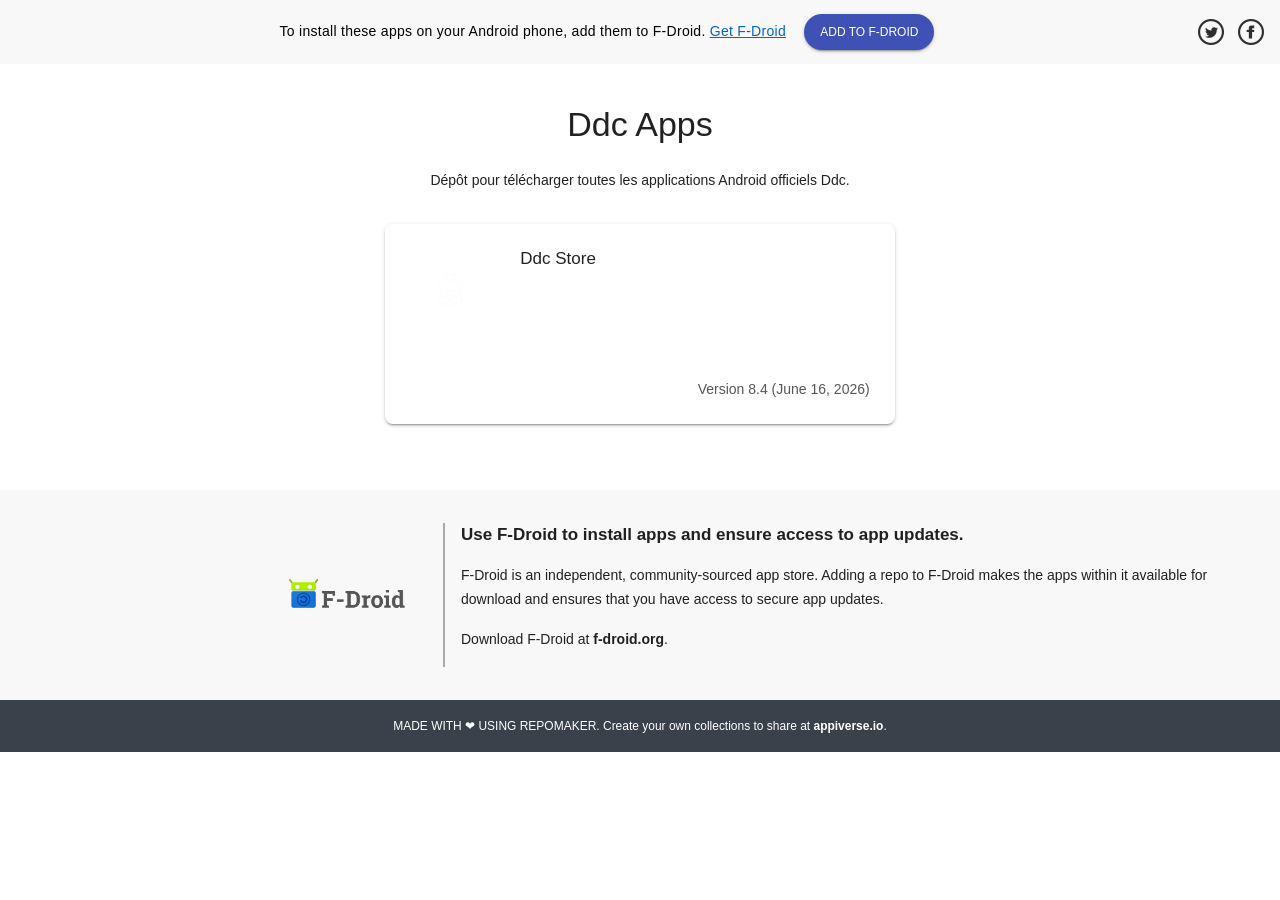
==== commit fb30fd6b: "fdroidserver git-mirror" ====
--- a/fdroid/repo/index.html
+++ b/fdroid/repo/index.html
@@ -79,7 +79,7 @@
 	 >
 
 	<div class="rm-app-card-left"
-		style="background-image: url(icons-640/com.ddc.store.31_VPaTFKN.png)">
+		style="background-image: url(icons-640/com.ddc.store.32.png)">
 	</div>
 	<div class="rm-app-card-right">
 		<div class="rm-app-card-title">Ddc Store</div>
@@ -88,7 +88,7 @@
 		
 		
 		<div class="rm-app-card-updated">
-			Version 8.2 (May 31, 2026)
+			Version 8.4 (June 16, 2026)
 		</div>
 		
 	</div>
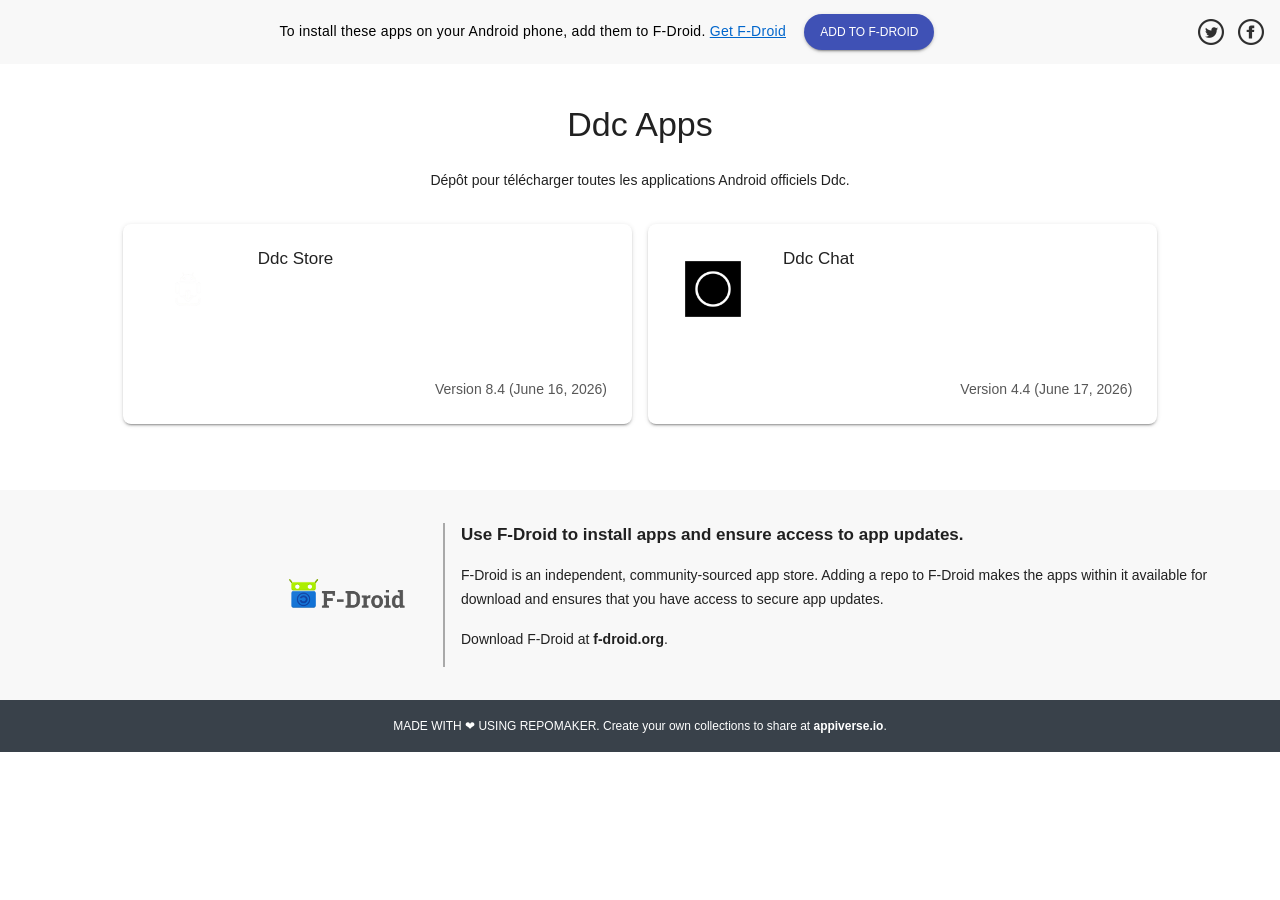
==== commit 073044c2: "fdroidserver git-mirror" ====
--- a/fdroid/repo/index.html
+++ b/fdroid/repo/index.html
@@ -97,6 +97,31 @@
 
 
 			
+			
+
+<div class="rm-app-card rm-app-card--no-hover mdl-cell mdl-cell--6-col
+			mdl-card mdl-shadow--2dp mdl-color--white"
+	 >
+
+	<div class="rm-app-card-left"
+		style="background-image: url(icons-640/com.ddc.ai.chat.17.png)">
+	</div>
+	<div class="rm-app-card-right">
+		<div class="rm-app-card-title">Ddc Chat</div>
+		<div class="rm-app-card-summary"></div>
+		<div class="rm-app-card-description"></div>
+		
+		
+		<div class="rm-app-card-updated">
+			Version 4.4 (June 17, 2026)
+		</div>
+		
+	</div>
+
+</div>
+
+
+			
 		</section>
 		<footer class="mdl-mega-footer" id="f-droid">
 			<div class="mdl-mega-footer__top-section mdl-grid">
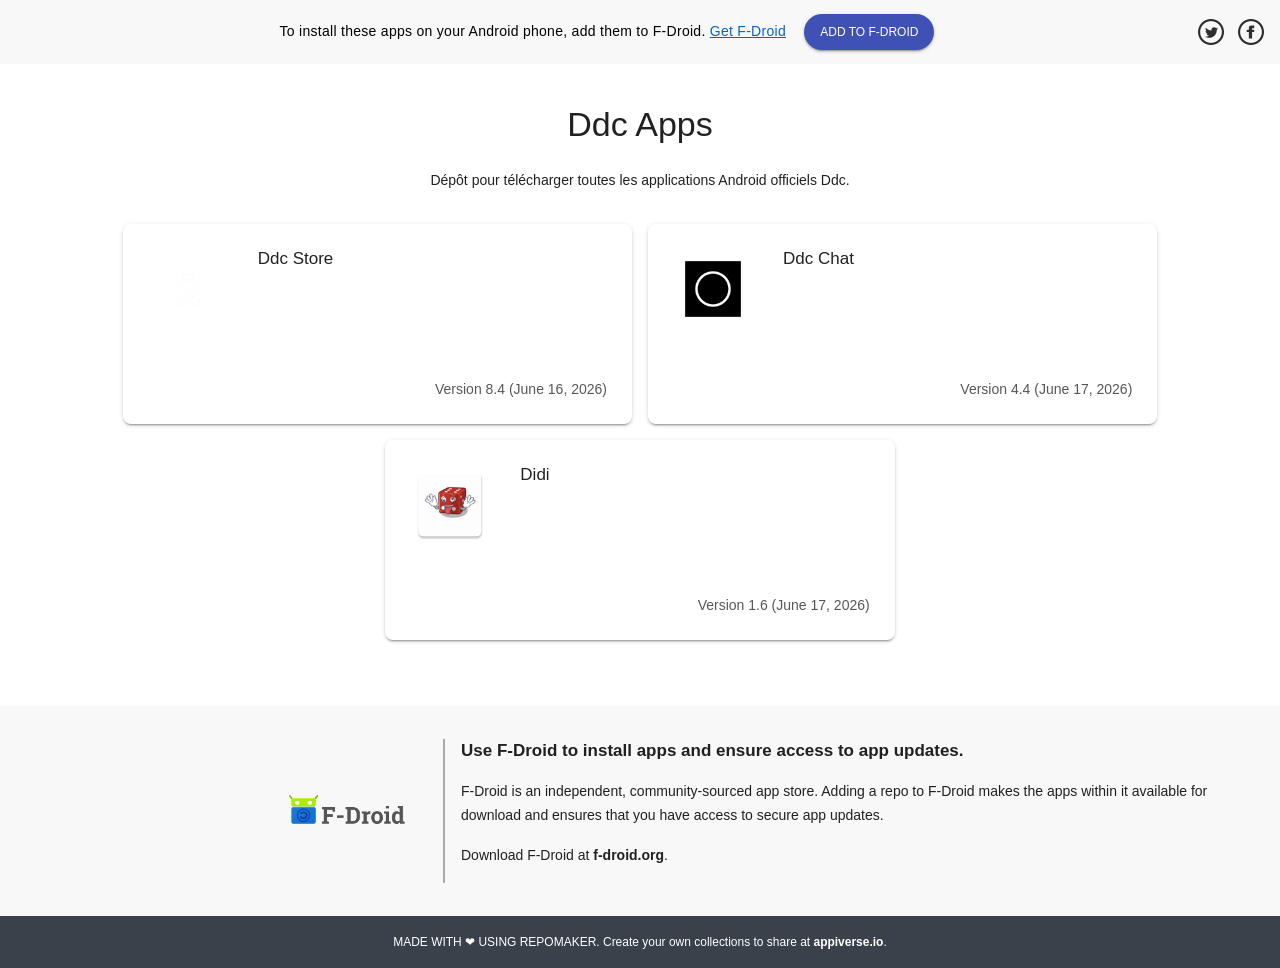
==== commit 679bb34e: "fdroidserver git-mirror" ====
--- a/fdroid/repo/index.html
+++ b/fdroid/repo/index.html
@@ -122,6 +122,31 @@
 
 
 			
+			
+
+<div class="rm-app-card rm-app-card--no-hover mdl-cell mdl-cell--6-col
+			mdl-card mdl-shadow--2dp mdl-color--white"
+	 >
+
+	<div class="rm-app-card-left"
+		style="background-image: url(icons-640/com.ddc.didi.11.png)">
+	</div>
+	<div class="rm-app-card-right">
+		<div class="rm-app-card-title">Didi</div>
+		<div class="rm-app-card-summary"></div>
+		<div class="rm-app-card-description"></div>
+		
+		
+		<div class="rm-app-card-updated">
+			Version 1.6 (June 17, 2026)
+		</div>
+		
+	</div>
+
+</div>
+
+
+			
 		</section>
 		<footer class="mdl-mega-footer" id="f-droid">
 			<div class="mdl-mega-footer__top-section mdl-grid">
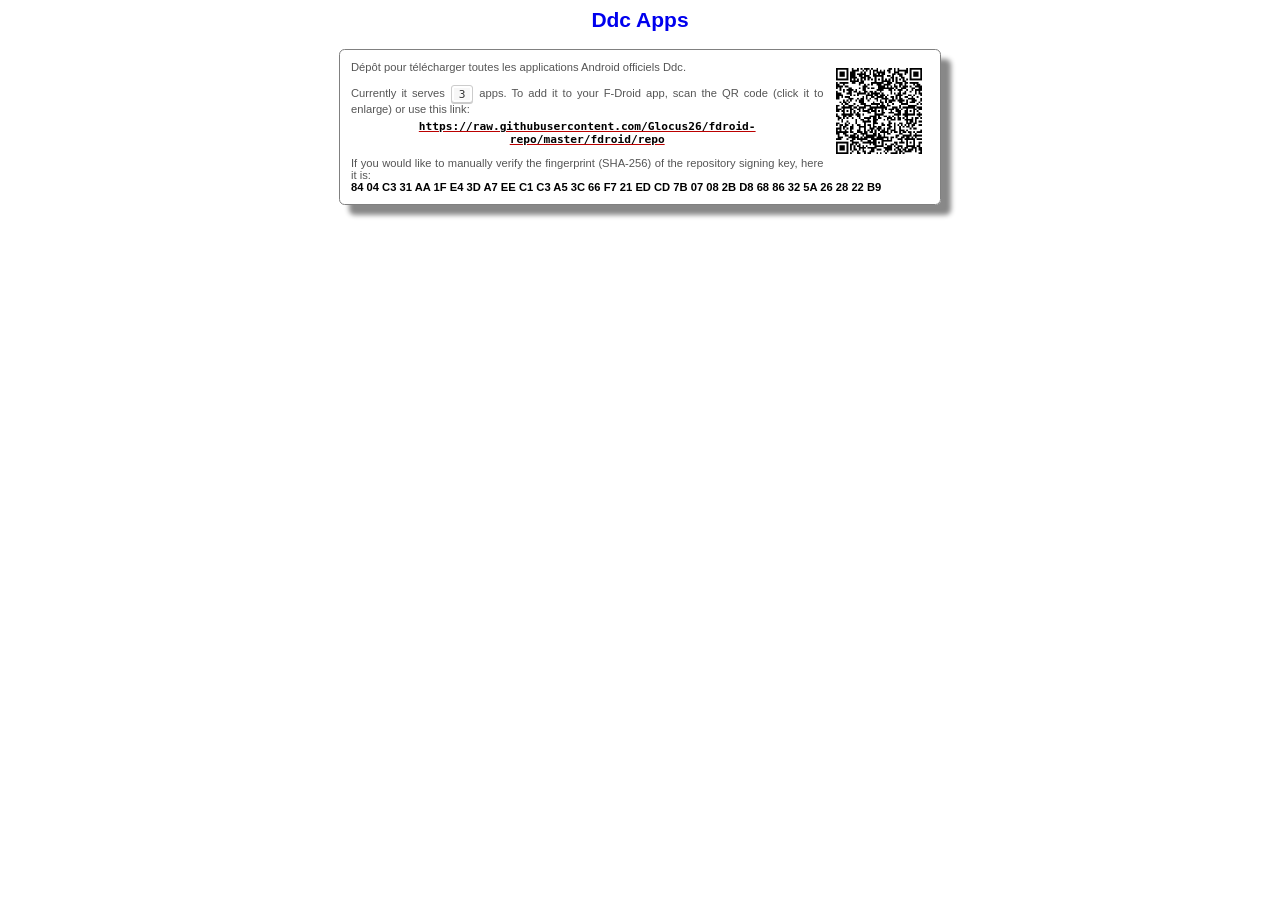
==== commit 76d64cb6: "Reconstruction du dépôt avec une nouvelle clé de signature (fdroidserver 2.4.3) Migration de Repomak" ====
--- a/fdroid/repo/index.html
+++ b/fdroid/repo/index.html
@@ -1,199 +1,56 @@
-<!DOCTYPE html>
-
+<!-- auto-generated - fdroid index updates will overwrite this file -->
+<!DOCTYPE html PUBLIC "-//W3C//DTD HTML 4.01 Transitional//EN">
 <html>
-<head>
-	<meta charset="utf-8">
-	<meta name="viewport" content="width=device-width,initial-scale=1">
-	<title>Ddc Apps</title>
-	<link href="assets/page.css" rel="stylesheet" type="text/css" media="all">
-</head>
-
-<body>
-
-<div class="mdl-layout mdl-js-layout mdl-layout--fixed-header mdl-layout--no-desktop-drawer-button">
-
-	<header class="repo-header mdl-layout__header mdl-layout__header--waterfall">
-		<div class="mdl-layout__header-row">
-			
-<div class="mdl-layout-title">
-	<span class="only-desktop">
-		To install these apps on your Android phone, add them to F-Droid.
-		<a href="https://f-droid.org" target="_blank" rel="noopener">Get F-Droid</a>
-	</span>
-
-	<div id="repo-buttons-add">
-		<button class="mdl-button mdl-js-button mdl-button--raised mdl-js-ripple-effect mdl-button--colored only-mobile"
-				onclick="showInstallButtons()">
-			Add to F-Droid
-		</button>
-	</div>
-	<a href="assets/qr_code.html" class="rm-no-underline only-desktop">
-		<button class="mdl-button mdl-js-button mdl-button--raised mdl-js-ripple-effect mdl-button--colored">
-			Add to F-Droid
-		</button>
-	</a>
-	<div id="repo-buttons-install" class="only-mobile">
-		<a href="https://f-droid.org" target="_blank" rel="noopener" class="rm-no-underline">
-			<button id="repo-buttons-install-need"
-					class="mdl-button mdl-js-button mdl-button--raised mdl-js-ripple-effect">
-				I need F-Droid
-			</button>
-		</a>
-		<a href="fdroidrepos://raw.githubusercontent.com/Glocus26/fdroid-repo/master/fdroid/repo?fingerprint=419B1F20242FBC476F966D34A1747DFF2955BC01858ABA0C4986F9C5D7C2ED3B" class="repo-buttons-install-have">
-			<button class="mdl-button mdl-js-button mdl-button--raised mdl-js-ripple-effect"
-					onclick="addRepo()">
-				I have F-Droid
-			</button>
-		</a>
-	</div>
-</div>
-
-<nav class="mdl-navigation">
-	
-	<a href="https://twitter.com/intent/tweet?text=Check%20out%20this%20F-Droid%20repo%3A%20Ddc%20Apps&url=https%3A//raw.githubusercontent.com/Glocus26/fdroid-repo/master/fdroid/repo%3Ffingerprint%3D419B1F20242FBC476F966D34A1747DFF2955BC01858ABA0C4986F9C5D7C2ED3B"
-	   rel="noopener" target="_blank">
-		<img src="assets/twitter.png"/>
-	</a>
-	
-	<a href="https://www.facebook.com/sharer/sharer.php?u=https%3A//raw.githubusercontent.com/Glocus26/fdroid-repo/master/fdroid/repo%3Ffingerprint%3D419B1F20242FBC476F966D34A1747DFF2955BC01858ABA0C4986F9C5D7C2ED3B"
-	   rel="noopener" target="_blank">
-		<img src="assets/facebook.png"/>
-	</a>
-</nav>
-
-		</div>
-	</header>
-
-	<main class="mdl-layout__content">
-		
-		<section class="mdl-grid mdl-cell--10-col">
-			<div class="mdl-cell mdl-cell--12-col repo-content">
-				<h3>Ddc Apps</h3>
-				<p>Dépôt pour télécharger toutes les applications Android officiels Ddc.</p>
-			</div>
-			
-			
-
-<div class="rm-app-card rm-app-card--no-hover mdl-cell mdl-cell--6-col
-			mdl-card mdl-shadow--2dp mdl-color--white"
-	 >
-
-	<div class="rm-app-card-left"
-		style="background-image: url(icons-640/com.ddc.store.32.png)">
-	</div>
-	<div class="rm-app-card-right">
-		<div class="rm-app-card-title">Ddc Store</div>
-		<div class="rm-app-card-summary"></div>
-		<div class="rm-app-card-description"></div>
-		
-		
-		<div class="rm-app-card-updated">
-			Version 8.4 (June 16, 2026)
-		</div>
-		
-	</div>
-
-</div>
-
-
-			
-			
-
-<div class="rm-app-card rm-app-card--no-hover mdl-cell mdl-cell--6-col
-			mdl-card mdl-shadow--2dp mdl-color--white"
-	 >
-
-	<div class="rm-app-card-left"
-		style="background-image: url(icons-640/com.ddc.ai.chat.17.png)">
-	</div>
-	<div class="rm-app-card-right">
-		<div class="rm-app-card-title">Ddc Chat</div>
-		<div class="rm-app-card-summary"></div>
-		<div class="rm-app-card-description"></div>
-		
-		
-		<div class="rm-app-card-updated">
-			Version 4.4 (June 17, 2026)
-		</div>
-		
-	</div>
-
-</div>
-
-
-			
-			
-
-<div class="rm-app-card rm-app-card--no-hover mdl-cell mdl-cell--6-col
-			mdl-card mdl-shadow--2dp mdl-color--white"
-	 >
-
-	<div class="rm-app-card-left"
-		style="background-image: url(icons-640/com.ddc.didi.11.png)">
-	</div>
-	<div class="rm-app-card-right">
-		<div class="rm-app-card-title">Didi</div>
-		<div class="rm-app-card-summary"></div>
-		<div class="rm-app-card-description"></div>
-		
-		
-		<div class="rm-app-card-updated">
-			Version 1.6 (June 17, 2026)
-		</div>
-		
-	</div>
-
-</div>
-
-
-			
-		</section>
-		<footer class="mdl-mega-footer" id="f-droid">
-			<div class="mdl-mega-footer__top-section mdl-grid">
-				<div class="mdl-cell mdl-cell--4-col fdroid-icon">
-	<img src="assets/f-droid.png"/>
-</div>
-<div class="mdl-cell mdl-cell--8-col fdroid-text">
-	<p>Use F-Droid to install apps and ensure access to app updates.</p>
-
-	<p>
-		F-Droid is an independent, community-sourced app store.
-		Adding a repo to  F-Droid makes the apps within it available for download
-		and ensures that you have access to secure app updates.
-	</p>
-	<p>
-		Download F-Droid at <a href="https://f-droid.org">f-droid.org</a>.
-	</p>
-</div>
-
-			</div>
-			<div class="mdl-mega-footer__bottom-section">
-				<span class="repo-made-with">Made with ❤ using repomaker.</span>
-				Create your own collections to share at
-				<a href="https://appiverse.io/submit/">appiverse.io</a>.
-			</div>
-		</footer>
-
-	</main>
-</div>
-
-
-<script src="assets/material.min.js"></script>
-<script type="text/javascript">
-	var add = document.getElementById('repo-buttons-add');
-	var install = document.getElementById('repo-buttons-install');
-	add.style.display = 'inline-block';
-	install.style.display = 'none';
-	function showInstallButtons() {
-		add.style.display = 'none';
-		install.style.display = 'inline-block';
-	}
-	function addRepo() {
-		add.style.display = 'inline-block';
-		install.style.display = 'none';
-	}
-</script>
-
-
-</body>
+  <head>
+    <meta content="text/html; charset=utf-8" http-equiv="Content-Type">
+    <meta content="width=device-width; initial-scale=1.0; minimum-scale=0.5; maximum-scale=2.0; user-scalable=1;" name="viewport">
+    <title>
+   Ddc Apps
+    </title>
+    <base href="index.html">
+    <link href="index.css" rel="stylesheet" type="text/css">
+    <link href="icons/icon.png" rel="icon" type="image/png">
+    <link href="icons/icon.png" rel="shortcut icon" type="image/png">
+    <meta content="Ddc Apps" property="og:site_name">
+    <meta content="Ddc Apps" property="og:title">
+    <meta content property="og:determiner">
+    <meta content="Dépôt pour télécharger toutes les applications Android officiels Ddc." property="og:description">
+    <meta content="index,nofollow" name="robots">
+  </head>
+  <body>
+    <h2>
+      Ddc Apps
+    </h2>
+    <div id="intro">
+      <p style="margin-bottom:.2em;">
+        <span style="float:right;width:100px;margin-left:.5em;">
+          <a href="index.png" title="QR: test">
+            <img alt="QR: test" src="index.png" width="100">
+          </a>
+        </span>
+        Dépôt pour télécharger toutes les applications Android officiels Ddc.
+        <br>
+        <br>
+        Currently it serves
+        <kbd>
+          3
+        </kbd>
+        apps. To add it to your F-Droid app, scan the QR code (click it to enlarge) or use this link:
+      </p>
+      <p class="center" style="margin-top:.5em">
+        <a href="https://fdroid.link/#https://raw.githubusercontent.com/Glocus26/fdroid-repo/master/fdroid/repo?fingerprint=8404C331AA1FE43DA7EEC1C3A53C66F721EDCD7B07082BD86886325A262822B9">
+          <code style="color:#000000;font-weight:bold;">
+            https://raw.githubusercontent.com/Glocus26/fdroid-repo/master/fdroid/repo
+          </code>
+        </a>
+      </p>
+      <p>
+        If you would like to manually verify the fingerprint (SHA-256) of the repository signing key, here it is:
+        <br>
+        <blockcode style="color:#000000;font-weight:bold;">
+          84 04 C3 31 AA 1F E4 3D A7 EE C1 C3 A5 3C 66 F7 21 ED CD 7B 07 08 2B D8 68 86 32 5A 26 28 22 B9
+        </blockcode>
+      </p>
+    </div>
+  </body>
 </html>
--- a/fdroid/repo/index.css
+++ b/fdroid/repo/index.css
@@ -0,0 +1,228 @@
+/* auto-generated - fdroid index updates will overwrite this file */
+BODY {
+  font-family         : Arial, Helvetica, Sans-Serif;
+  color               : #0000ee;
+  background-color    : #ffffff;
+}
+p {
+  text-align          : justify;
+}
+p.center {
+  text-align          : center;
+}
+TD {
+  font-family         : Arial, Helvetica, Sans-Serif;
+  color               : #0000ee;
+}
+body,td {
+  font-size           : 14px;
+}
+TH {
+  font-family         : Arial, Helvetica, Sans-Serif;
+  color               : #0000ee;
+  background-color    : #F5EAD4;
+}
+a:link {
+  color               : #bb0000;
+}
+a:visited {
+  color               : #ff0000;
+}
+.zitat {
+  margin-left         : 1cm;
+  margin-right        : 1cm;
+  font-style          : italic;
+}
+#intro {
+  border-spacing      : 1em;
+  border              : 1px solid gray;
+  border-radius       : 0.5em;
+  box-shadow          : 10px 10px 5px #888;
+  margin              : 1.5em;
+  font-size           : .9em;
+  width               : 600px;
+  max-width           : 90%;
+  display             : table;
+  margin-left         : auto;
+  margin-right        : auto;
+  font-size           : .8em;
+  color               : #555555;
+}
+#intro > p {
+  margin-top          : 0;
+}
+#intro p:last-child {
+  margin-bottom       : 0;
+}
+.last {
+  border-bottom       : 1px solid black;
+  padding-bottom      : .5em;
+  text-align          : center;
+}
+table {
+  border-collapse     : collapse;
+}
+h2 {
+  text-align          : center;
+}
+.perms {
+  font-family         : monospace;
+  font-size           : .8em;
+}
+.repoapplist {
+  display             : table;
+  border-collapse     : collapse;
+  margin-left         : auto;
+  margin-right        : auto;
+  width               : 600px;
+  max-width           : 90%;
+}
+.approw, appdetailrow {
+  display             : table-row;
+}
+.appdetailrow {
+  display             : flex;
+  padding             : .5em;
+}
+.appiconbig, .appdetailblock, .appdetailcell {
+  display             : table-cell
+}
+.appiconbig {
+  vertical-align      : middle;
+  text-align          : center;
+}
+.appdetailinner {
+  width               : 100%;
+}
+.applinkcell {
+  text-align          : center;
+  float               : right;
+  width               : 100%;
+  margin-bottom       : .1em;
+}
+.paddedlink {
+  margin              : 1em;
+}
+.approw {
+  border-spacing      : 1em;
+  border              : 1px solid gray;
+  border-radius       : 0.5em;
+  padding             : 0.5em;
+  margin              : 1.5em;
+}
+.appdetailinner .appdetailrow:first-child {
+  background-color    : #d5d5d5;
+}
+.appdetailinner .appdetailrow:first-child .appdetailcell {
+  min-width           : 33%;
+  flex                : 1 33%;
+  text-align          : center;
+}
+.appdetailinner .appdetailrow:first-child .appdetailcell:first-child {
+  text-align          : left;
+}
+.appdetailinner .appdetailrow:first-child .appdetailcell:last-child {
+  float               : none;
+  text-align          : right;
+}
+.minor-details {
+  font-size           : .8em;
+  color               : #555555;
+}
+.boldname {
+  font-weight         : bold;
+}
+#appcount {
+  text-align          : center;
+  margin-bottom       : .5em;
+}
+kbd {
+  padding             : 0.1em 0.6em;
+  border              : 1px solid #CCC;
+  background-color    : #F7F7F7;
+  color               : #333;
+  box-shadow          : 0px 1px 0px rgba(0, 0, 0, 0.2), 0px 0px 0px 2px #FFF inset;
+  border-radius       : 3px;
+  display             : inline-block;
+  margin              : 0px 0.1em;
+  text-shadow         : 0px 1px 0px #FFF;
+  white-space         : nowrap;
+}
+div.filterline, div.repoline {
+  display             : table;
+  margin-left         : auto;
+  margin-right        : auto;
+  margin-bottom       : 1em;
+  vertical-align      : middle;
+  display             : table;
+  font-size           : .8em;
+}
+.filterline form {
+  display             : table-row;
+}
+.filterline .filtercell {
+  display             : table-cell;
+  vertical-align      : middle;
+}
+fieldset {
+  float               : left;
+}
+fieldset select, fieldset input, #reposelect select, #reposelect input {
+  font-size           : .9em;
+}
+.pager {
+  display             : table;
+  margin-left         : auto;
+  margin-right        : auto;
+  width               : 600px;
+  max-width           : 90%;
+  padding-top         : .6em;
+}
+/* should correspond to .repoapplist */
+.pagerrow {
+  display             : table-row;
+}
+.pagercell {
+  display             : table-cell;
+}
+.pagercell.left {
+  text-align          : left;
+  padding-right       : 1em;
+}
+.pagercell.middle {
+  text-align          : center;
+  font-size           : .9em;
+  color               : #555;
+}
+.pagercell.right {
+  text-align          : right;
+  padding-left        : 1em;
+}
+.anti {
+  color               : peru;
+}
+.antibold {
+  color               : crimson;
+}
+#footer {
+  text-align          : center;
+  margin-top          : 1em;
+  font-size           : 11px;
+  color               : #555;
+}
+#footer img {
+  vertical-align      : middle;
+}
+@media (max-width: 600px) {
+  .repoapplist {
+    display             : block;
+  }
+  .appdetailinner, .appdetailrow {
+    display             : block;
+  }
+  .appdetailcell {
+    display             : block;
+    float               : left;
+    line-height         : 1.5em;
+  }
+}
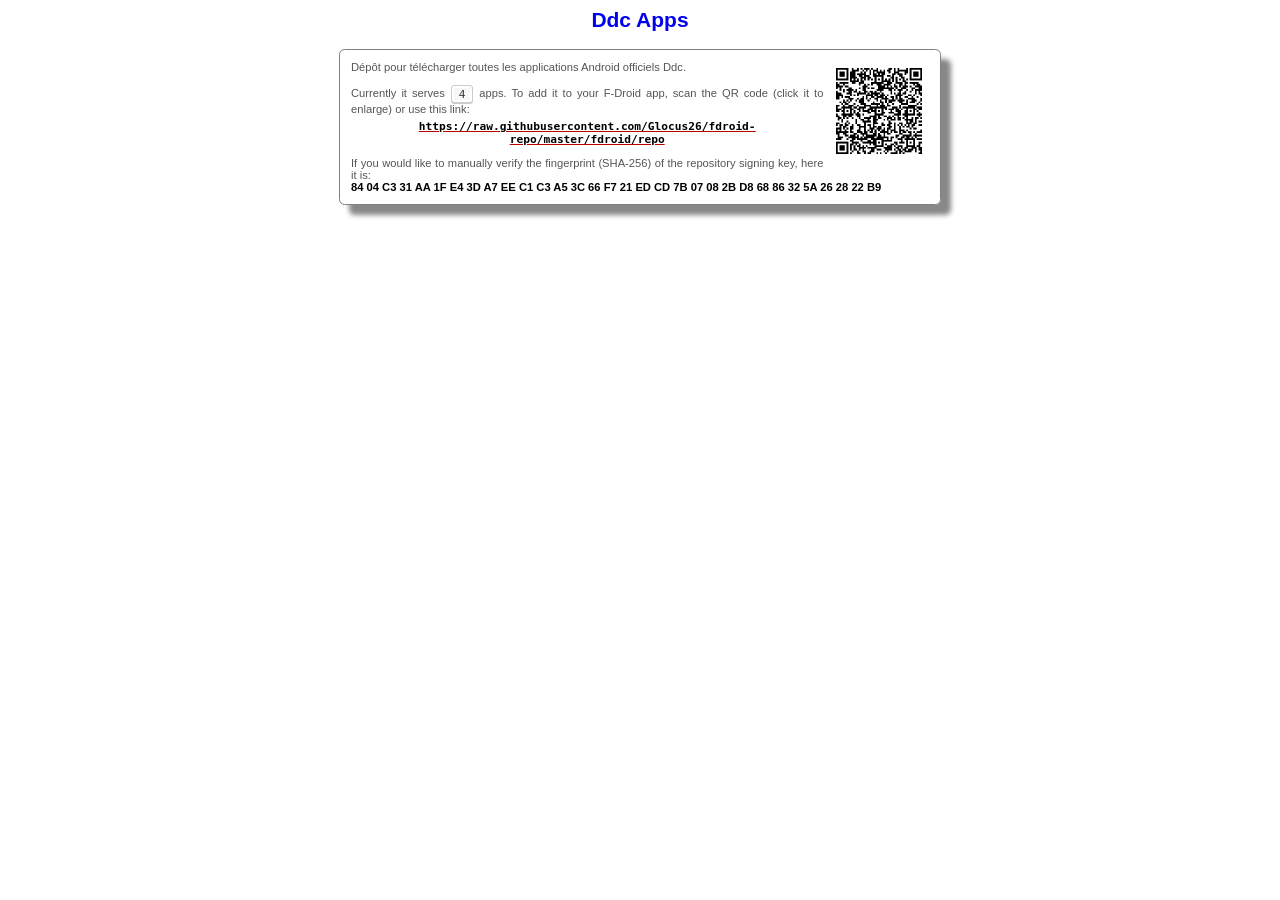
==== commit b3f8b7d8: "Mise a jour via Ddc Repo Manager (2026-07-30 13:20)" ====
--- a/fdroid/repo/index.html
+++ b/fdroid/repo/index.html
@@ -33,7 +33,7 @@
         <br>
         Currently it serves
         <kbd>
-          3
+          4
         </kbd>
         apps. To add it to your F-Droid app, scan the QR code (click it to enlarge) or use this link:
       </p>
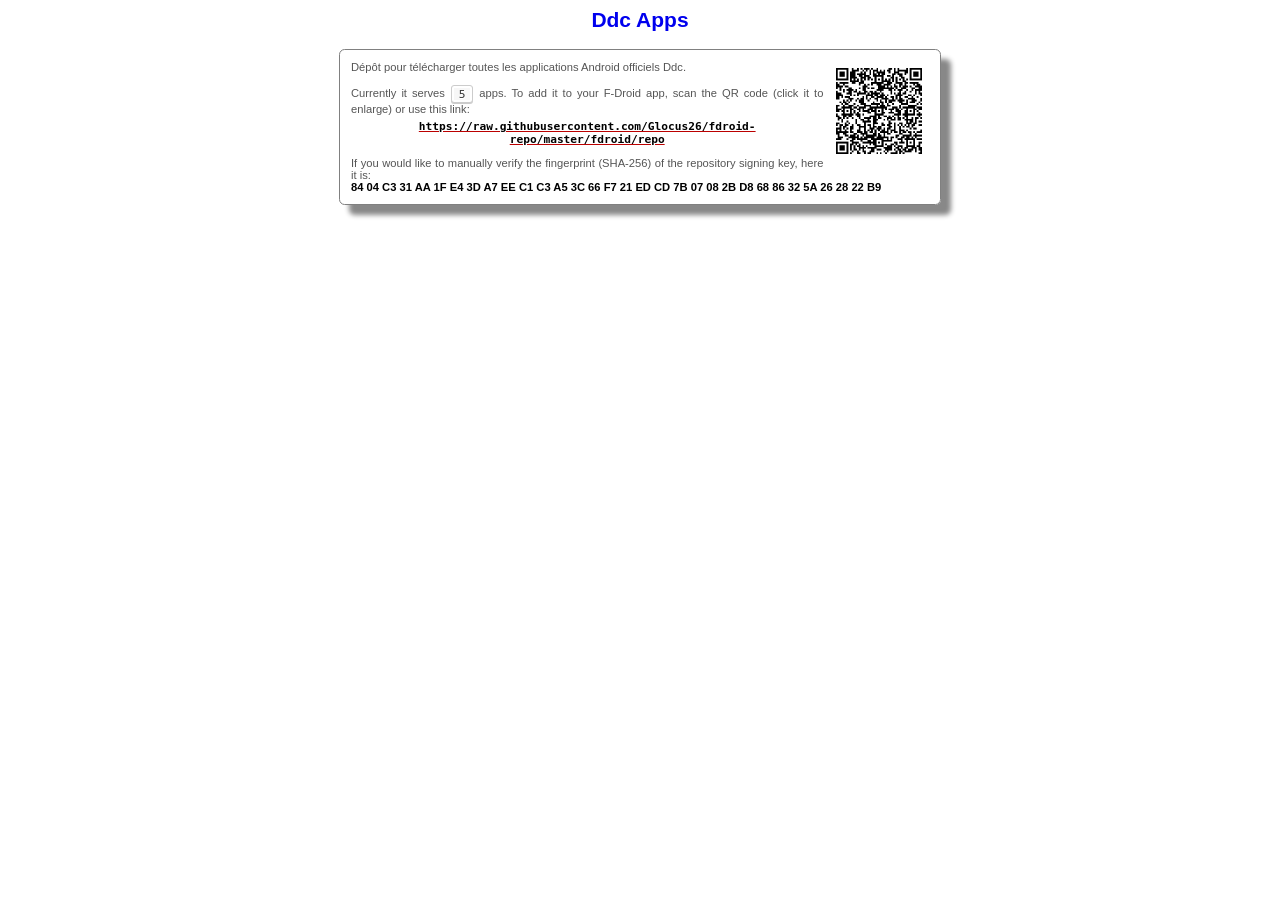
==== commit 0037e7d1: "Mise a jour via Ddc Repo Manager (2026-09-30 21:15)" ====
--- a/fdroid/repo/index.html
+++ b/fdroid/repo/index.html
@@ -33,7 +33,7 @@
         <br>
         Currently it serves
         <kbd>
-          4
+          5
         </kbd>
         apps. To add it to your F-Droid app, scan the QR code (click it to enlarge) or use this link:
       </p>
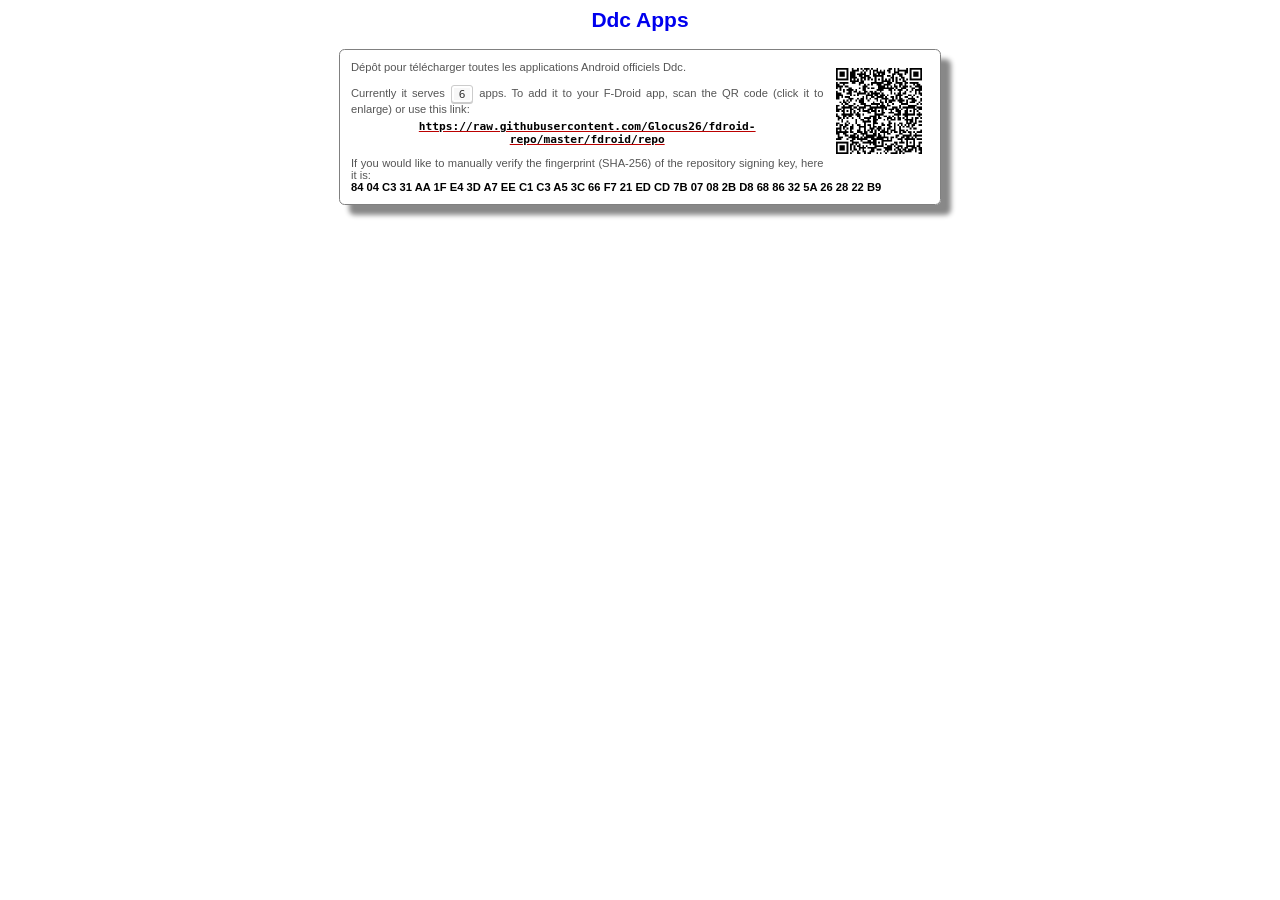
==== commit 62f8cdd3: "Mise a jour via Ddc Repo Manager (2026-10-30 21:57)" ====
--- a/fdroid/repo/index.html
+++ b/fdroid/repo/index.html
@@ -33,7 +33,7 @@
         <br>
         Currently it serves
         <kbd>
-          5
+          6
         </kbd>
         apps. To add it to your F-Droid app, scan the QR code (click it to enlarge) or use this link:
       </p>
